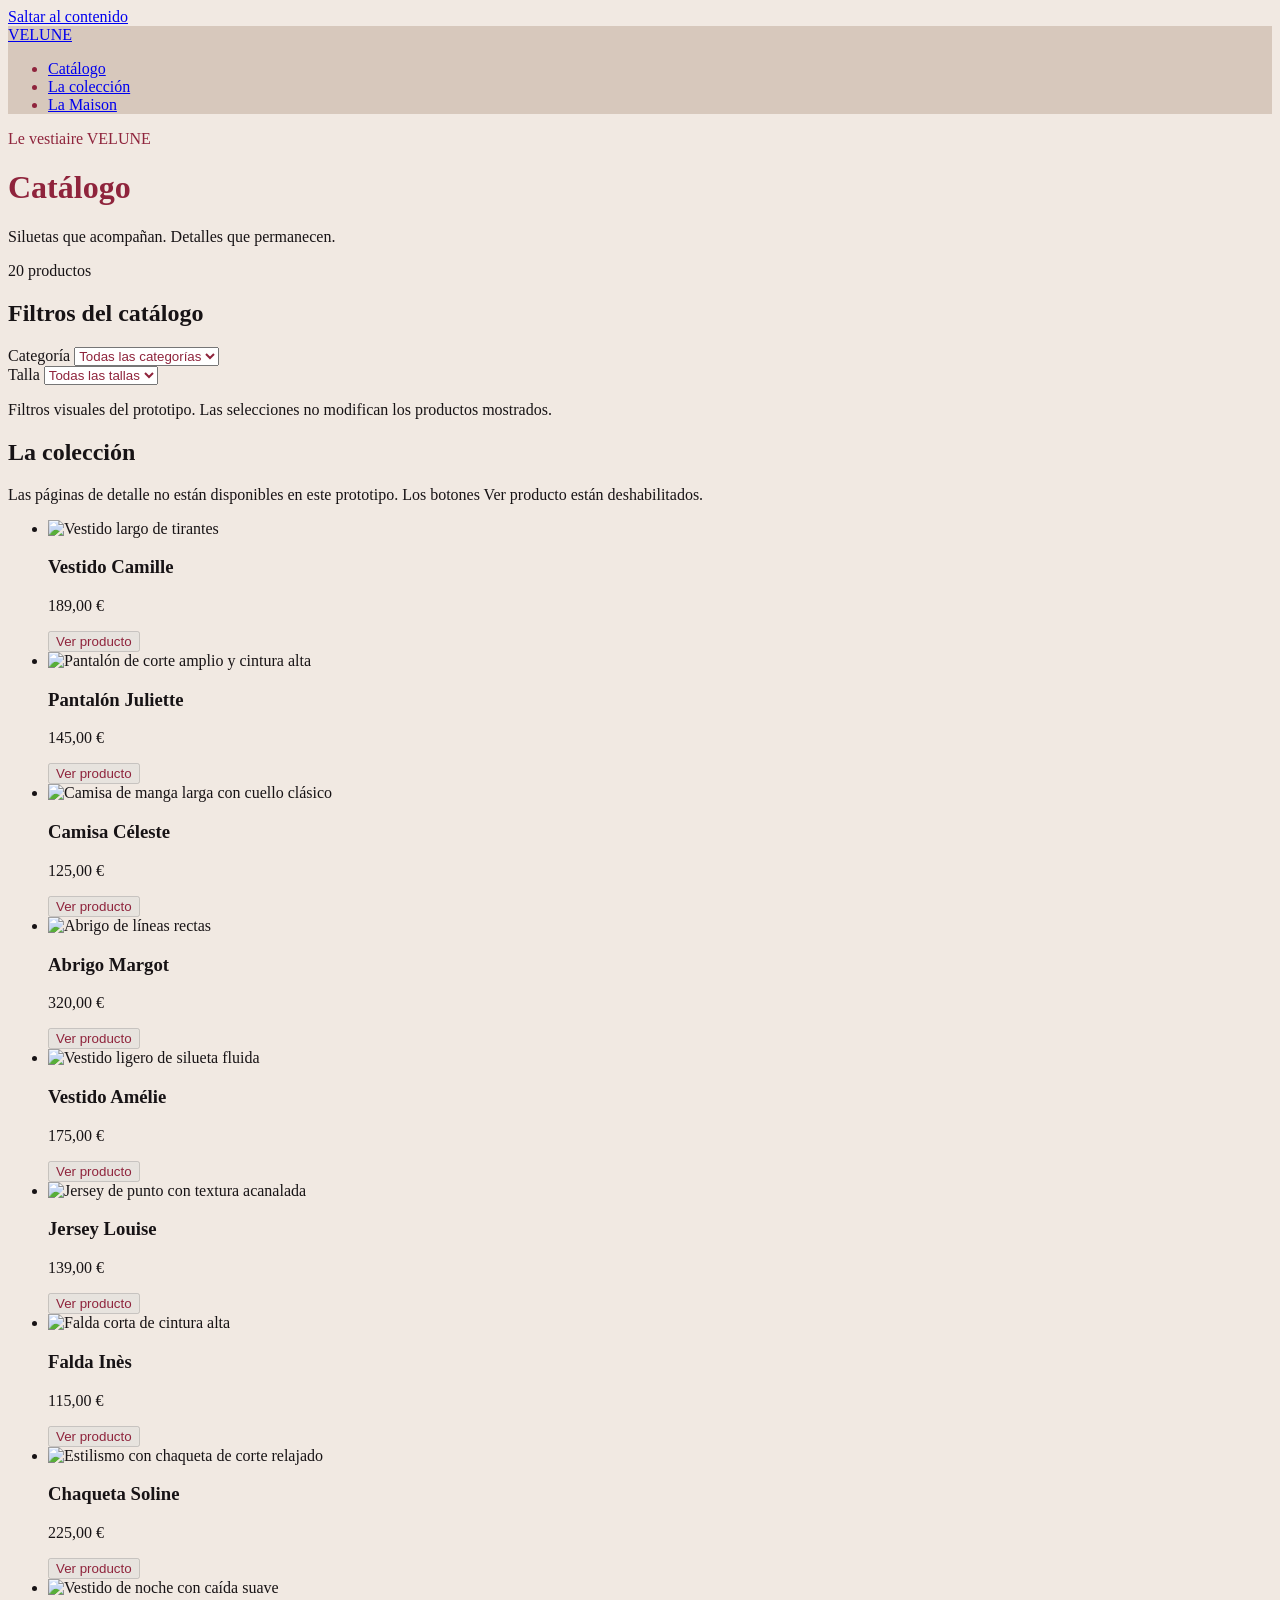
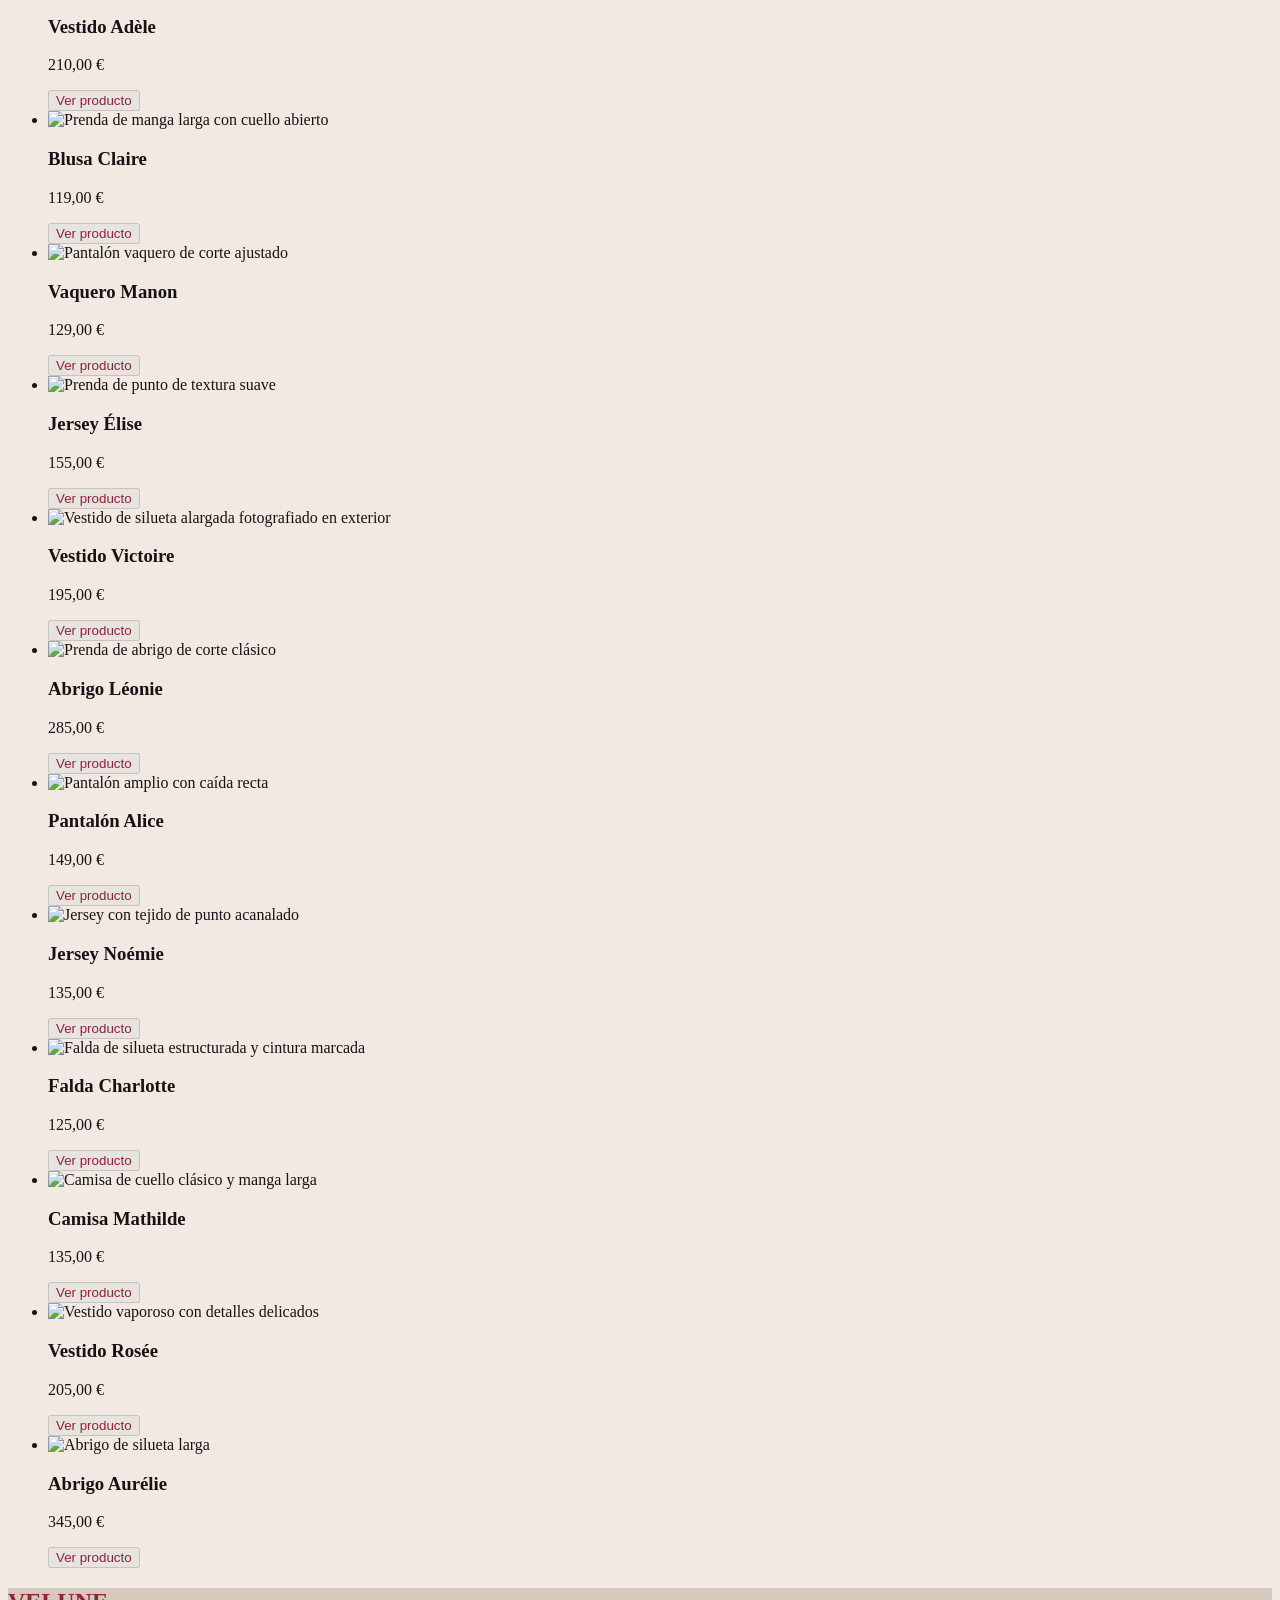
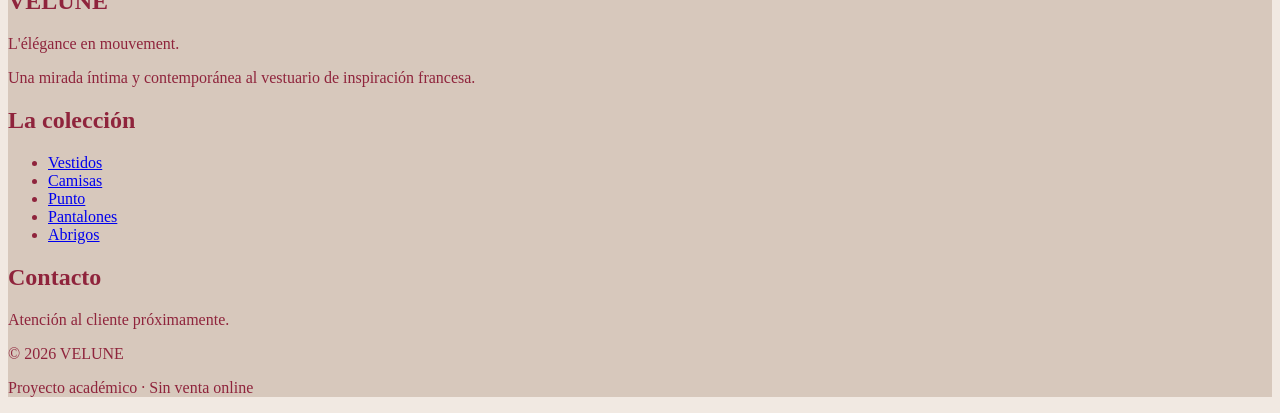
==== catalog.html @ 4cb91125 "create catalog view" ====
<!DOCTYPE html>
<html lang="es">
<head>
  <meta charset="UTF-8">
  <meta name="viewport" content="width=device-width, initial-scale=1.0">
  <meta name="description" content="Explora la colección VELUNE: veinte prendas de inspiración francesa, siluetas elegantes y esenciales para un vestuario contemporáneo.">
  <meta name="theme-color" content="#D7C8BC">
  <title>Catálogo | VELUNE</title>
  <link rel="stylesheet" href="https://cdn.jsdelivr.net/npm/tailwindcss@2.2.19/dist/tailwind.min.css">
</head>
<body class="font-sans antialiased" style="background-color: #F1E9E2; color: #171315;">
  <a href="#contenido" class="sr-only focus:not-sr-only focus:block focus:p-4 focus:underline">Saltar al contenido</a>

  <header class="border-b border-black border-opacity-10" style="background-color: #D7C8BC; color: #8F243C;">
    <div class="max-w-7xl mx-auto px-6 py-6 sm:px-8 lg:px-12 flex flex-col items-center gap-5 md:flex-row md:justify-between">
      <a href="catalog.html" class="font-serif text-4xl" aria-label="VELUNE, catálogo">VELUNE</a>
      <nav aria-label="Navegación principal">
        <ul class="flex flex-wrap justify-center gap-x-8 gap-y-3 text-sm">
          <li><a href="catalog.html" aria-current="page" class="inline-block py-2 border-b border-current font-semibold">Catálogo</a></li>
          <li><a href="#coleccion" class="inline-block py-2 hover:underline">La colección</a></li>
          <li><a href="#maison" class="inline-block py-2 hover:underline">La Maison</a></li>
        </ul>
      </nav>
    </div>
  </header>

  <main id="contenido" tabindex="-1" class="max-w-7xl mx-auto px-6 pt-10 pb-16 sm:px-8 lg:px-12 lg:pt-14">
    <header class="pb-8 sm:pb-10">
      <p class="text-xs uppercase mb-3" style="color: #8F243C;">Le vestiaire VELUNE</p>
      <div class="flex flex-col gap-4 sm:flex-row sm:items-end sm:justify-between">
        <div>
          <h1 class="font-serif text-4xl sm:text-5xl" style="color: #8F243C;">Catálogo</h1>
          <p class="mt-4 max-w-lg text-sm leading-relaxed">Siluetas que acompañan. Detalles que permanecen.</p>
        </div>
        <p class="text-sm whitespace-nowrap">20 productos</p>
      </div>
    </header>

    <section aria-labelledby="titulo-filtros" class="border-t border-b border-black border-opacity-20 py-5 mb-8">
      <h2 id="titulo-filtros" class="sr-only">Filtros del catálogo</h2>
      <div class="grid grid-cols-1 sm:grid-cols-2 gap-4 sm:max-w-xl">
        <div>
          <label for="categoria" class="block text-xs font-semibold mb-2">Categoría</label>
          <select id="categoria" name="categoria" aria-describedby="aviso-filtros" class="w-full h-12 border border-black border-opacity-30 bg-transparent px-3 text-sm rounded-none focus:ring-2 focus:ring-current" style="color: #8F243C;">
            <option value="todas">Todas las categorías</option>
            <option value="vestidos">Vestidos</option>
            <option value="camisas">Camisas y blusas</option>
            <option value="punto">Punto</option>
            <option value="pantalones">Pantalones</option>
            <option value="faldas">Faldas</option>
            <option value="abrigos">Abrigos y chaquetas</option>
          </select>
        </div>
        <div>
          <label for="talla" class="block text-xs font-semibold mb-2">Talla</label>
          <select id="talla" name="talla" aria-describedby="aviso-filtros" class="w-full h-12 border border-black border-opacity-30 bg-transparent px-3 text-sm rounded-none focus:ring-2 focus:ring-current" style="color: #8F243C;">
            <option value="todas">Todas las tallas</option>
            <option value="xs">XS</option>
            <option value="s">S</option>
            <option value="m">M</option>
            <option value="l">L</option>
            <option value="xl">XL</option>
          </select>
        </div>
      </div>
      <p id="aviso-filtros" class="sr-only">Filtros visuales del prototipo. Las selecciones no modifican los productos mostrados.</p>
    </section>

    <section id="coleccion" aria-labelledby="titulo-coleccion">
      <h2 id="titulo-coleccion" class="sr-only">La colección</h2>
      <p id="aviso-productos" class="sr-only">Las páginas de detalle no están disponibles en este prototipo. Los botones Ver producto están deshabilitados.</p>
      <ul class="grid grid-cols-1 md:grid-cols-2 lg:grid-cols-4 gap-x-6 gap-y-10">
        <li>
          <article id="vestidos" class="h-full flex flex-col" aria-labelledby="producto-camille">
            <img src="https://images.unsplash.com/photo-1595777457583-95e059d581b8?auto=format&amp;fit=crop&amp;w=800&amp;q=85" alt="Vestido largo de tirantes" width="800" height="1000" class="w-full h-96 lg:h-80 object-cover bg-gray-200">
            <h3 id="producto-camille" class="font-serif text-xl mt-4">Vestido Camille</h3>
            <p class="text-sm mt-2 mb-4">189,00 €</p>
            <button type="button" disabled aria-label="Ver producto: Vestido Camille" aria-describedby="aviso-productos" class="mt-auto w-full h-11 border border-current text-sm cursor-not-allowed" style="color: #8F243C;">Ver producto</button>
          </article>
        </li>
        <li>
          <article id="pantalones" class="h-full flex flex-col" aria-labelledby="producto-juliette">
            <img src="https://images.unsplash.com/photo-1594633312681-425c7b97ccd1?auto=format&amp;fit=crop&amp;w=800&amp;q=85" alt="Pantalón de corte amplio y cintura alta" width="800" height="1000" class="w-full h-96 lg:h-80 object-cover bg-gray-200">
            <h3 id="producto-juliette" class="font-serif text-xl mt-4">Pantalón Juliette</h3>
            <p class="text-sm mt-2 mb-4">145,00 €</p>
            <button type="button" disabled aria-label="Ver producto: Pantalón Juliette" aria-describedby="aviso-productos" class="mt-auto w-full h-11 border border-current text-sm cursor-not-allowed" style="color: #8F243C;">Ver producto</button>
          </article>
        </li>
        <li>
          <article id="camisas" class="h-full flex flex-col" aria-labelledby="producto-celeste">
            <img src="https://images.unsplash.com/photo-1598554747436-c9293d6a588f?auto=format&amp;fit=crop&amp;w=800&amp;q=85" alt="Camisa de manga larga con cuello clásico" width="800" height="1000" class="w-full h-96 lg:h-80 object-cover bg-gray-200">
            <h3 id="producto-celeste" class="font-serif text-xl mt-4">Camisa Céleste</h3>
            <p class="text-sm mt-2 mb-4">125,00 €</p>
            <button type="button" disabled aria-label="Ver producto: Camisa Céleste" aria-describedby="aviso-productos" class="mt-auto w-full h-11 border border-current text-sm cursor-not-allowed" style="color: #8F243C;">Ver producto</button>
          </article>
        </li>
        <li>
          <article id="abrigos" class="h-full flex flex-col" aria-labelledby="producto-margot">
            <img src="https://images.unsplash.com/photo-1548624149-f32204e4f0ca?auto=format&amp;fit=crop&amp;w=800&amp;q=85" alt="Abrigo de líneas rectas" width="800" height="1000" class="w-full h-96 lg:h-80 object-cover bg-gray-200">
            <h3 id="producto-margot" class="font-serif text-xl mt-4">Abrigo Margot</h3>
            <p class="text-sm mt-2 mb-4">320,00 €</p>
            <button type="button" disabled aria-label="Ver producto: Abrigo Margot" aria-describedby="aviso-productos" class="mt-auto w-full h-11 border border-current text-sm cursor-not-allowed" style="color: #8F243C;">Ver producto</button>
          </article>
        </li>
        <li>
          <article class="h-full flex flex-col" aria-labelledby="producto-amelie">
            <img src="https://images.unsplash.com/photo-1515372039744-b8f02a3ae446?auto=format&amp;fit=crop&amp;w=800&amp;q=85" alt="Vestido ligero de silueta fluida" width="800" height="1000" loading="lazy" class="w-full h-96 lg:h-80 object-cover bg-gray-200">
            <h3 id="producto-amelie" class="font-serif text-xl mt-4">Vestido Amélie</h3>
            <p class="text-sm mt-2 mb-4">175,00 €</p>
            <button type="button" disabled aria-label="Ver producto: Vestido Amélie" aria-describedby="aviso-productos" class="mt-auto w-full h-11 border border-current text-sm cursor-not-allowed" style="color: #8F243C;">Ver producto</button>
          </article>
        </li>
        <li>
          <article id="punto" class="h-full flex flex-col" aria-labelledby="producto-louise">
            <img src="https://images.unsplash.com/photo-1434389677669-e08b4cac3105?auto=format&amp;fit=crop&amp;w=800&amp;q=85" alt="Jersey de punto con textura acanalada" width="800" height="1000" loading="lazy" class="w-full h-96 lg:h-80 object-cover bg-gray-200">
            <h3 id="producto-louise" class="font-serif text-xl mt-4">Jersey Louise</h3>
            <p class="text-sm mt-2 mb-4">139,00 €</p>
            <button type="button" disabled aria-label="Ver producto: Jersey Louise" aria-describedby="aviso-productos" class="mt-auto w-full h-11 border border-current text-sm cursor-not-allowed" style="color: #8F243C;">Ver producto</button>
          </article>
        </li>
        <li>
          <article class="h-full flex flex-col" aria-labelledby="producto-ines">
            <img src="https://images.unsplash.com/photo-1583496661160-fb5886a0aaaa?auto=format&amp;fit=crop&amp;w=800&amp;q=85" alt="Falda corta de cintura alta" width="800" height="1000" loading="lazy" class="w-full h-96 lg:h-80 object-cover bg-gray-200">
            <h3 id="producto-ines" class="font-serif text-xl mt-4">Falda Inès</h3>
            <p class="text-sm mt-2 mb-4">115,00 €</p>
            <button type="button" disabled aria-label="Ver producto: Falda Inès" aria-describedby="aviso-productos" class="mt-auto w-full h-11 border border-current text-sm cursor-not-allowed" style="color: #8F243C;">Ver producto</button>
          </article>
        </li>
        <li>
          <article class="h-full flex flex-col" aria-labelledby="producto-soline">
            <img src="https://images.unsplash.com/photo-1551048632-24e444b48a3e?auto=format&amp;fit=crop&amp;w=800&amp;q=85" alt="Estilismo con chaqueta de corte relajado" width="800" height="1000" loading="lazy" class="w-full h-96 lg:h-80 object-cover bg-gray-200">
            <h3 id="producto-soline" class="font-serif text-xl mt-4">Chaqueta Soline</h3>
            <p class="text-sm mt-2 mb-4">225,00 €</p>
            <button type="button" disabled aria-label="Ver producto: Chaqueta Soline" aria-describedby="aviso-productos" class="mt-auto w-full h-11 border border-current text-sm cursor-not-allowed" style="color: #8F243C;">Ver producto</button>
          </article>
        </li>
        <li>
          <article class="h-full flex flex-col" aria-labelledby="producto-adele">
            <img src="https://images.unsplash.com/photo-1566174053879-31528523f8ae?auto=format&amp;fit=crop&amp;w=800&amp;q=85" alt="Vestido de noche con caída suave" width="800" height="1000" loading="lazy" class="w-full h-96 lg:h-80 object-cover bg-gray-200">
            <h3 id="producto-adele" class="font-serif text-xl mt-4">Vestido Adèle</h3>
            <p class="text-sm mt-2 mb-4">210,00 €</p>
            <button type="button" disabled aria-label="Ver producto: Vestido Adèle" aria-describedby="aviso-productos" class="mt-auto w-full h-11 border border-current text-sm cursor-not-allowed" style="color: #8F243C;">Ver producto</button>
          </article>
        </li>
        <li>
          <article class="h-full flex flex-col" aria-labelledby="producto-claire">
            <img src="https://images.unsplash.com/photo-1598554747436-c9293d6a588f?auto=format&amp;fit=crop&amp;w=800&amp;q=85" alt="Prenda de manga larga con cuello abierto" width="800" height="1000" loading="lazy" class="w-full h-96 lg:h-80 object-cover bg-gray-200">
            <h3 id="producto-claire" class="font-serif text-xl mt-4">Blusa Claire</h3>
            <p class="text-sm mt-2 mb-4">119,00 €</p>
            <button type="button" disabled aria-label="Ver producto: Blusa Claire" aria-describedby="aviso-productos" class="mt-auto w-full h-11 border border-current text-sm cursor-not-allowed" style="color: #8F243C;">Ver producto</button>
          </article>
        </li>
        <li>
          <article class="h-full flex flex-col" aria-labelledby="producto-manon">
            <img src="https://images.unsplash.com/photo-1541099649105-f69ad21f3246?auto=format&amp;fit=crop&amp;w=800&amp;q=85" alt="Pantalón vaquero de corte ajustado" width="800" height="1000" loading="lazy" class="w-full h-96 lg:h-80 object-cover bg-gray-200">
            <h3 id="producto-manon" class="font-serif text-xl mt-4">Vaquero Manon</h3>
            <p class="text-sm mt-2 mb-4">129,00 €</p>
            <button type="button" disabled aria-label="Ver producto: Vaquero Manon" aria-describedby="aviso-productos" class="mt-auto w-full h-11 border border-current text-sm cursor-not-allowed" style="color: #8F243C;">Ver producto</button>
          </article>
        </li>
        <li>
          <article class="h-full flex flex-col" aria-labelledby="producto-elise">
            <img src="https://images.unsplash.com/photo-1434389677669-e08b4cac3105?auto=format&amp;fit=crop&amp;w=800&amp;q=85" alt="Prenda de punto de textura suave" width="800" height="1000" loading="lazy" class="w-full h-96 lg:h-80 object-cover bg-gray-200">
            <h3 id="producto-elise" class="font-serif text-xl mt-4">Jersey Élise</h3>
            <p class="text-sm mt-2 mb-4">155,00 €</p>
            <button type="button" disabled aria-label="Ver producto: Jersey Élise" aria-describedby="aviso-productos" class="mt-auto w-full h-11 border border-current text-sm cursor-not-allowed" style="color: #8F243C;">Ver producto</button>
          </article>
        </li>
        <li>
          <article class="h-full flex flex-col" aria-labelledby="producto-victoire">
            <img src="https://images.unsplash.com/photo-1539008835657-9e8e9680c956?auto=format&amp;fit=crop&amp;w=800&amp;q=85" alt="Vestido de silueta alargada fotografiado en exterior" width="800" height="1000" loading="lazy" class="w-full h-96 lg:h-80 object-cover bg-gray-200">
            <h3 id="producto-victoire" class="font-serif text-xl mt-4">Vestido Victoire</h3>
            <p class="text-sm mt-2 mb-4">195,00 €</p>
            <button type="button" disabled aria-label="Ver producto: Vestido Victoire" aria-describedby="aviso-productos" class="mt-auto w-full h-11 border border-current text-sm cursor-not-allowed" style="color: #8F243C;">Ver producto</button>
          </article>
        </li>
        <li>
          <article class="h-full flex flex-col" aria-labelledby="producto-leonie">
            <img src="https://images.unsplash.com/photo-1548624149-f32204e4f0ca?auto=format&amp;fit=crop&amp;w=800&amp;q=85" alt="Prenda de abrigo de corte clásico" width="800" height="1000" loading="lazy" class="w-full h-96 lg:h-80 object-cover bg-gray-200">
            <h3 id="producto-leonie" class="font-serif text-xl mt-4">Abrigo Léonie</h3>
            <p class="text-sm mt-2 mb-4">285,00 €</p>
            <button type="button" disabled aria-label="Ver producto: Abrigo Léonie" aria-describedby="aviso-productos" class="mt-auto w-full h-11 border border-current text-sm cursor-not-allowed" style="color: #8F243C;">Ver producto</button>
          </article>
        </li>
        <li>
          <article class="h-full flex flex-col" aria-labelledby="producto-alice">
            <img src="https://images.unsplash.com/photo-1594633312681-425c7b97ccd1?auto=format&amp;fit=crop&amp;w=800&amp;q=85" alt="Pantalón amplio con caída recta" width="800" height="1000" loading="lazy" class="w-full h-96 lg:h-80 object-cover bg-gray-200">
            <h3 id="producto-alice" class="font-serif text-xl mt-4">Pantalón Alice</h3>
            <p class="text-sm mt-2 mb-4">149,00 €</p>
            <button type="button" disabled aria-label="Ver producto: Pantalón Alice" aria-describedby="aviso-productos" class="mt-auto w-full h-11 border border-current text-sm cursor-not-allowed" style="color: #8F243C;">Ver producto</button>
          </article>
        </li>
        <li>
          <article class="h-full flex flex-col" aria-labelledby="producto-noemie">
            <img src="https://images.unsplash.com/photo-1434389677669-e08b4cac3105?auto=format&amp;fit=crop&amp;w=800&amp;q=85" alt="Jersey con tejido de punto acanalado" width="800" height="1000" loading="lazy" class="w-full h-96 lg:h-80 object-cover bg-gray-200">
            <h3 id="producto-noemie" class="font-serif text-xl mt-4">Jersey Noémie</h3>
            <p class="text-sm mt-2 mb-4">135,00 €</p>
            <button type="button" disabled aria-label="Ver producto: Jersey Noémie" aria-describedby="aviso-productos" class="mt-auto w-full h-11 border border-current text-sm cursor-not-allowed" style="color: #8F243C;">Ver producto</button>
          </article>
        </li>
        <li>
          <article class="h-full flex flex-col" aria-labelledby="producto-charlotte">
            <img src="https://images.unsplash.com/photo-1583496661160-fb5886a0aaaa?auto=format&amp;fit=crop&amp;w=800&amp;q=85" alt="Falda de silueta estructurada y cintura marcada" width="800" height="1000" loading="lazy" class="w-full h-96 lg:h-80 object-cover bg-gray-200">
            <h3 id="producto-charlotte" class="font-serif text-xl mt-4">Falda Charlotte</h3>
            <p class="text-sm mt-2 mb-4">125,00 €</p>
            <button type="button" disabled aria-label="Ver producto: Falda Charlotte" aria-describedby="aviso-productos" class="mt-auto w-full h-11 border border-current text-sm cursor-not-allowed" style="color: #8F243C;">Ver producto</button>
          </article>
        </li>
        <li>
          <article class="h-full flex flex-col" aria-labelledby="producto-mathilde">
            <img src="https://images.unsplash.com/photo-1598554747436-c9293d6a588f?auto=format&amp;fit=crop&amp;w=800&amp;q=85" alt="Camisa de cuello clásico y manga larga" width="800" height="1000" loading="lazy" class="w-full h-96 lg:h-80 object-cover bg-gray-200">
            <h3 id="producto-mathilde" class="font-serif text-xl mt-4">Camisa Mathilde</h3>
            <p class="text-sm mt-2 mb-4">135,00 €</p>
            <button type="button" disabled aria-label="Ver producto: Camisa Mathilde" aria-describedby="aviso-productos" class="mt-auto w-full h-11 border border-current text-sm cursor-not-allowed" style="color: #8F243C;">Ver producto</button>
          </article>
        </li>
        <li>
          <article class="h-full flex flex-col" aria-labelledby="producto-rosee">
            <img src="https://images.unsplash.com/photo-1515372039744-b8f02a3ae446?auto=format&amp;fit=crop&amp;w=800&amp;q=85" alt="Vestido vaporoso con detalles delicados" width="800" height="1000" loading="lazy" class="w-full h-96 lg:h-80 object-cover bg-gray-200">
            <h3 id="producto-rosee" class="font-serif text-xl mt-4">Vestido Rosée</h3>
            <p class="text-sm mt-2 mb-4">205,00 €</p>
            <button type="button" disabled aria-label="Ver producto: Vestido Rosée" aria-describedby="aviso-productos" class="mt-auto w-full h-11 border border-current text-sm cursor-not-allowed" style="color: #8F243C;">Ver producto</button>
          </article>
        </li>
        <li>
          <article class="h-full flex flex-col" aria-labelledby="producto-aurelie">
            <img src="https://images.unsplash.com/photo-1548624149-f32204e4f0ca?auto=format&amp;fit=crop&amp;w=800&amp;q=85" alt="Abrigo de silueta larga" width="800" height="1000" loading="lazy" class="w-full h-96 lg:h-80 object-cover bg-gray-200">
            <h3 id="producto-aurelie" class="font-serif text-xl mt-4">Abrigo Aurélie</h3>
            <p class="text-sm mt-2 mb-4">345,00 €</p>
            <button type="button" disabled aria-label="Ver producto: Abrigo Aurélie" aria-describedby="aviso-productos" class="mt-auto w-full h-11 border border-current text-sm cursor-not-allowed" style="color: #8F243C;">Ver producto</button>
          </article>
        </li>
      </ul>
    </section>
  </main>

  <footer class="border-t border-black border-opacity-10" style="background-color: #D7C8BC; color: #8F243C;">
    <div class="max-w-7xl mx-auto px-6 py-12 sm:px-8 lg:px-12">
      <div class="grid grid-cols-1 md:grid-cols-3 gap-10">
        <section id="maison" aria-labelledby="titulo-maison">
          <h2 id="titulo-maison" class="font-serif text-3xl">VELUNE</h2>
          <p class="mt-4 text-sm leading-relaxed">L'élégance en mouvement.</p>
          <p class="mt-2 text-sm leading-relaxed max-w-xs">Una mirada íntima y contemporánea al vestuario de inspiración francesa.</p>
        </section>
        <nav aria-labelledby="titulo-categorias">
          <h2 id="titulo-categorias" class="text-sm font-semibold mb-4">La colección</h2>
          <ul class="space-y-3 text-sm">
            <li><a href="#vestidos" class="hover:underline">Vestidos</a></li>
            <li><a href="#camisas" class="hover:underline">Camisas</a></li>
            <li><a href="#punto" class="hover:underline">Punto</a></li>
            <li><a href="#pantalones" class="hover:underline">Pantalones</a></li>
            <li><a href="#abrigos" class="hover:underline">Abrigos</a></li>
          </ul>
        </nav>
        <section aria-labelledby="titulo-contacto">
          <h2 id="titulo-contacto" class="text-sm font-semibold mb-4">Contacto</h2>
          <p class="text-sm leading-relaxed">Atención al cliente próximamente.</p>
        </section>
      </div>
      <div class="mt-10 pt-5 border-t border-black border-opacity-20 flex flex-col gap-3 sm:flex-row sm:justify-between text-xs">
        <p>© 2026 VELUNE</p>
        <p>Proyecto académico · Sin venta online</p>
      </div>
    </div>
  </footer>
</body>
</html>
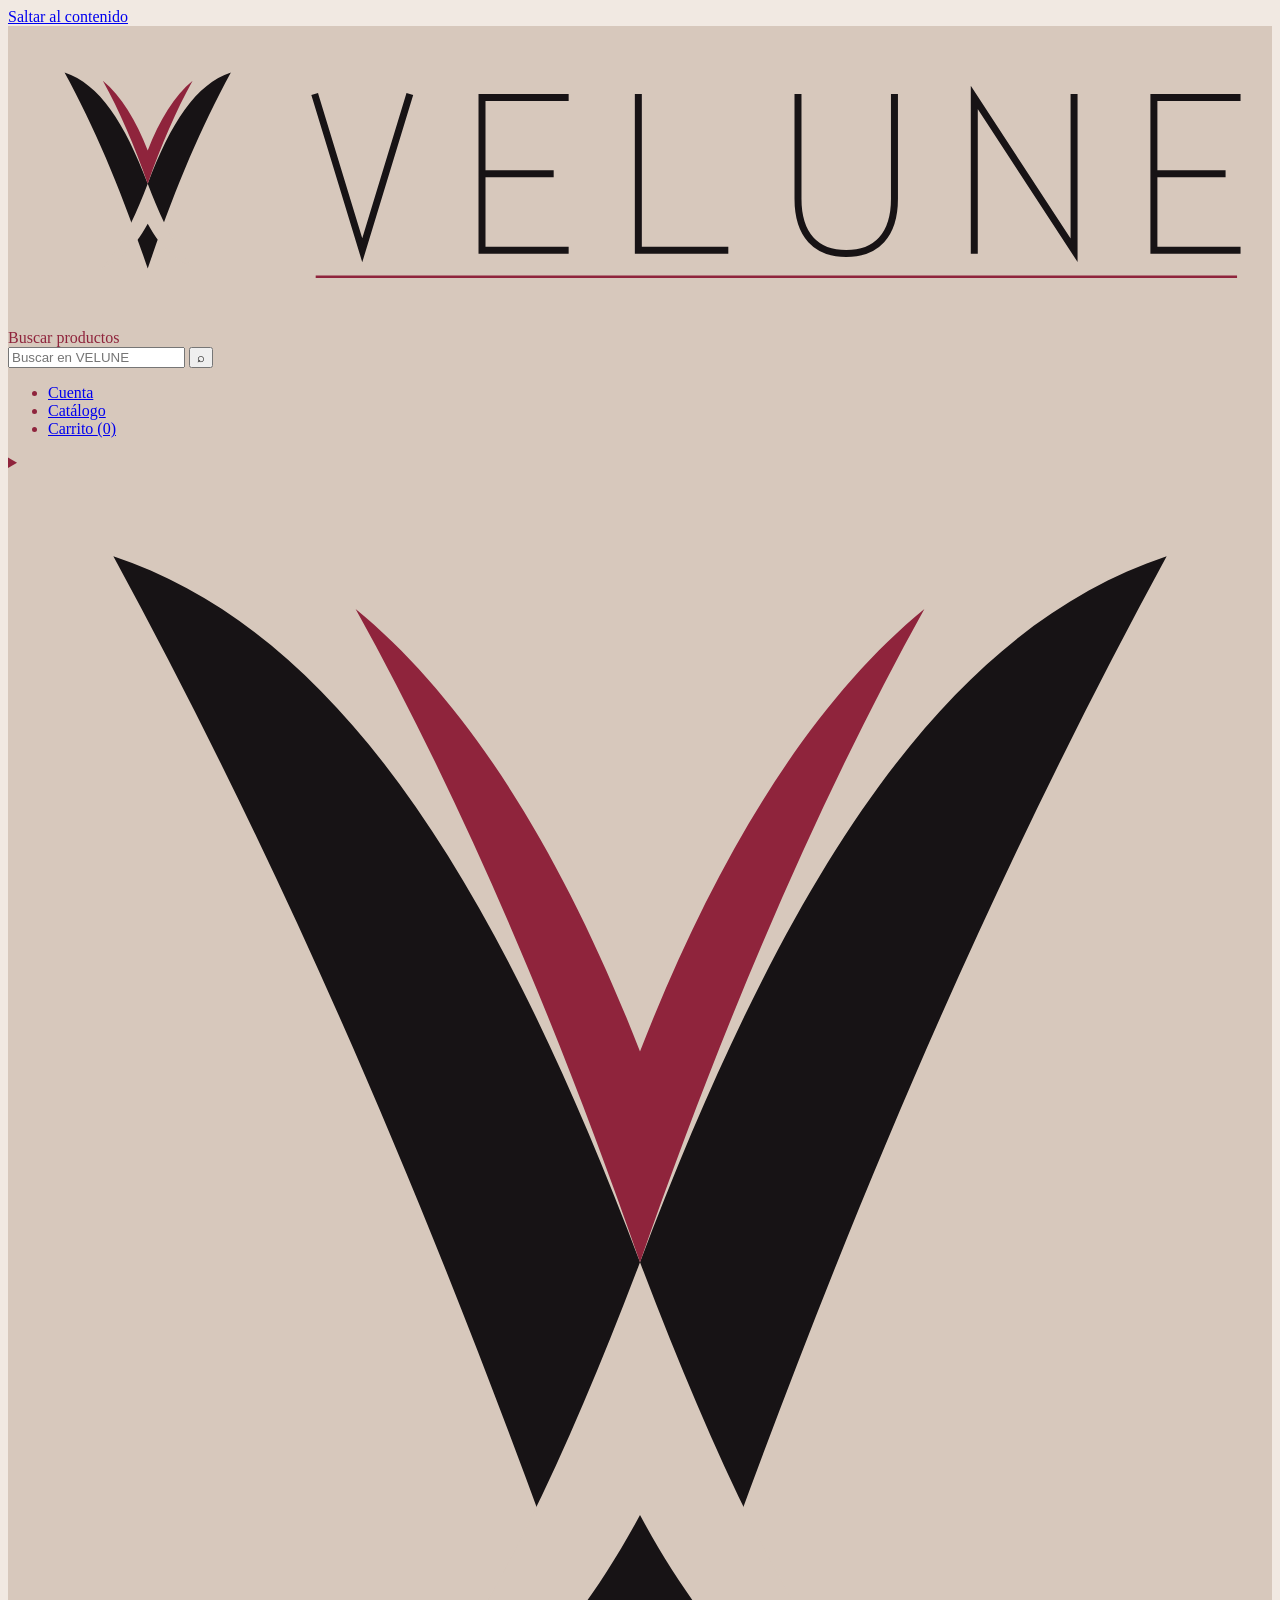
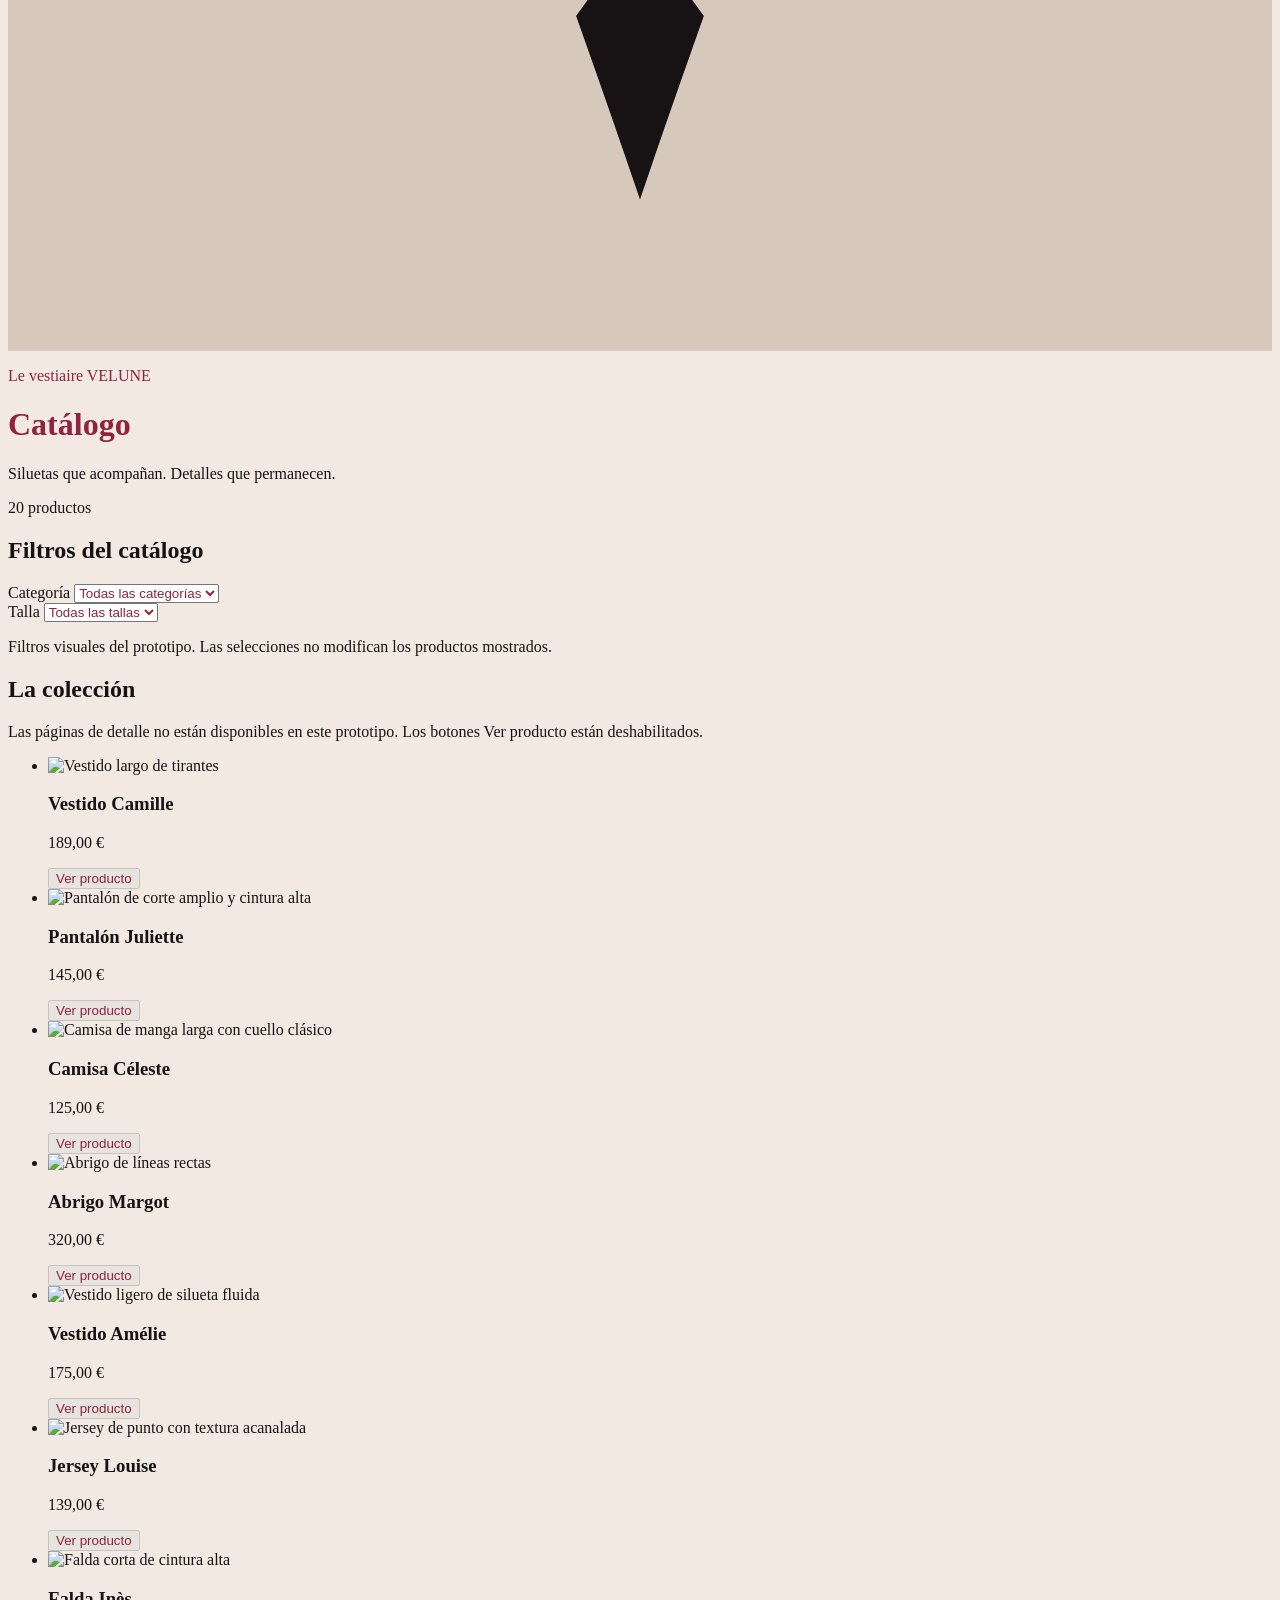
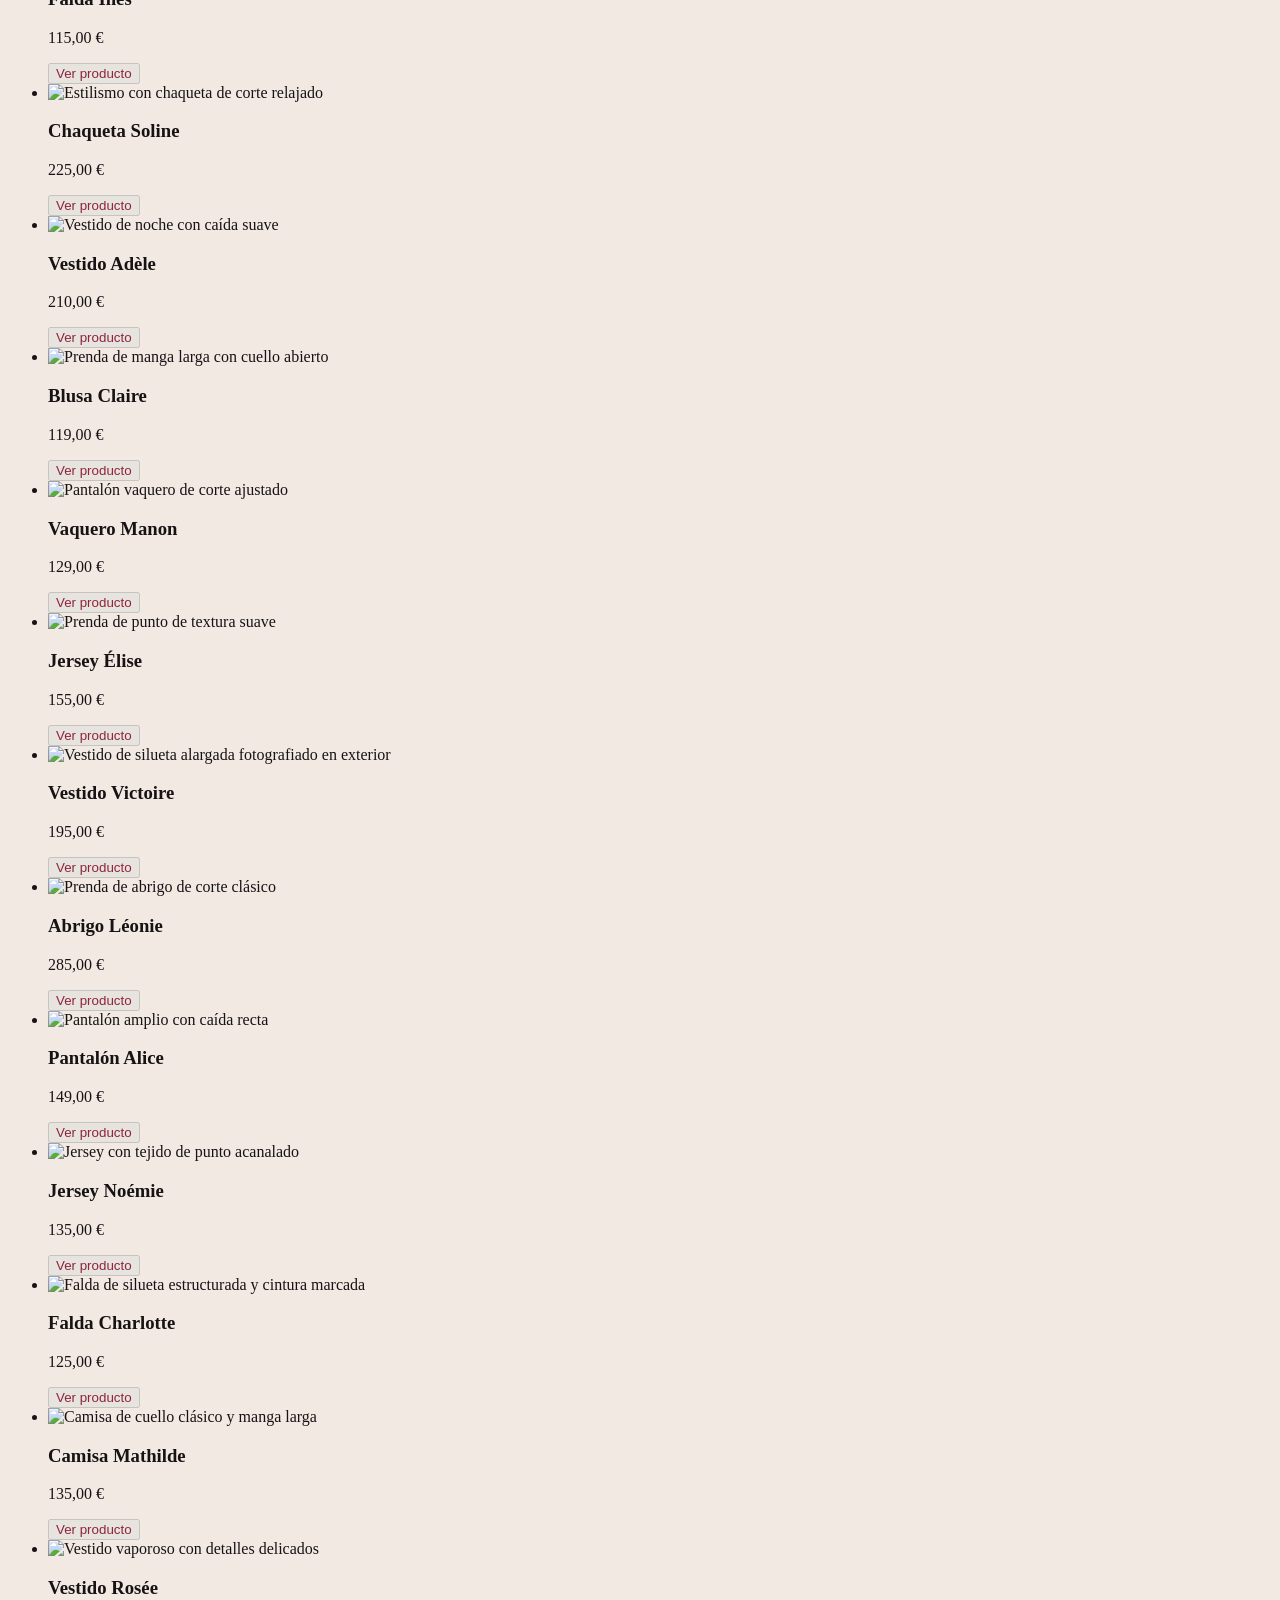
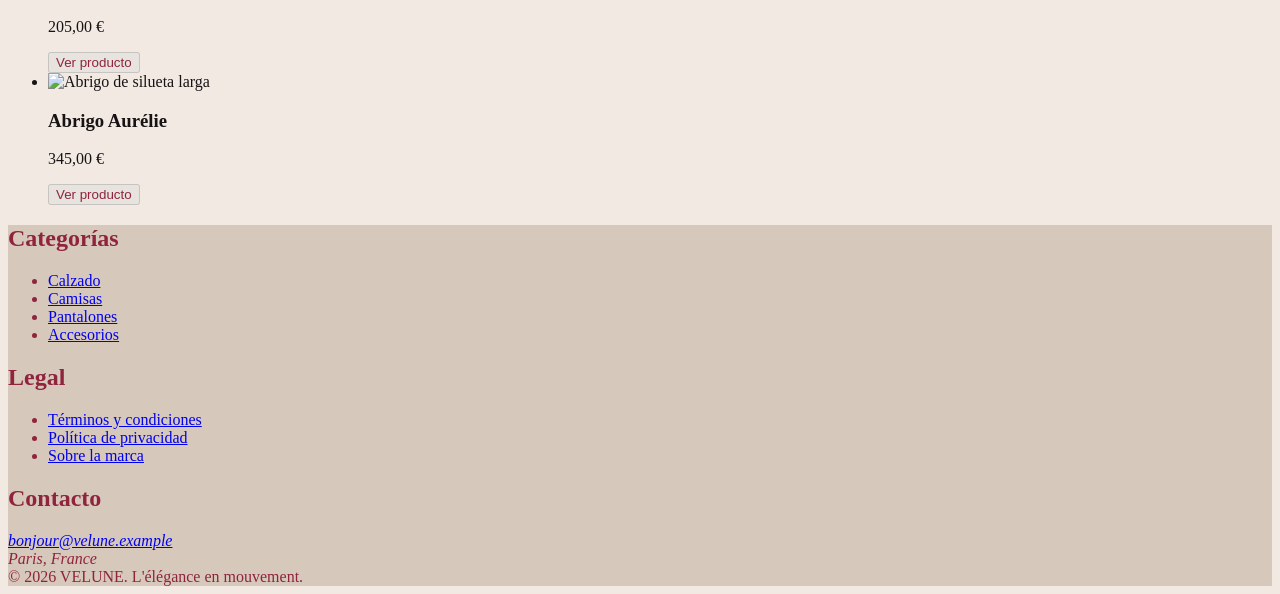
==== commit 8bebf0d7: "reutliliza componentes compartidos en catalogo" ====
--- a/catalog.html
+++ b/catalog.html
@@ -11,16 +11,39 @@
 <body class="font-sans antialiased" style="background-color: #F1E9E2; color: #171315;">
   <a href="#contenido" class="sr-only focus:not-sr-only focus:block focus:p-4 focus:underline">Saltar al contenido</a>
 
-  <header class="border-b border-black border-opacity-10" style="background-color: #D7C8BC; color: #8F243C;">
-    <div class="max-w-7xl mx-auto px-6 py-6 sm:px-8 lg:px-12 flex flex-col items-center gap-5 md:flex-row md:justify-between">
-      <a href="catalog.html" class="font-serif text-4xl" aria-label="VELUNE, catálogo">VELUNE</a>
-      <nav aria-label="Navegación principal">
-        <ul class="flex flex-wrap justify-center gap-x-8 gap-y-3 text-sm">
-          <li><a href="catalog.html" aria-current="page" class="inline-block py-2 border-b border-current font-semibold">Catálogo</a></li>
-          <li><a href="#coleccion" class="inline-block py-2 hover:underline">La colección</a></li>
-          <li><a href="#maison" class="inline-block py-2 hover:underline">La Maison</a></li>
-        </ul>
-      </nav>
+  <header class="border-b border-current border-opacity-10" style="background-color: #D7C8BC; color: #8F243C;" itemscope itemtype="https://schema.org/WPHeader">
+    <div class="max-w-7xl mx-auto px-6 py-5 lg:px-10">
+      <div class="flex flex-wrap items-center justify-between gap-5">
+        <a class="flex-shrink-0 focus:outline-none focus:ring-2 focus:ring-current" href="Home.html" aria-label="VELUNE, página de inicio" itemprop="url">
+          <img class="h-12 w-auto" src="VELUNE-imagotipo.svg" alt="VELUNE" itemprop="logo">
+        </a>
+        <form class="order-3 w-full lg:order-none lg:w-auto lg:flex-1 lg:max-w-md lg:mx-12" action="catalog.html" method="get" role="search">
+          <label class="sr-only" for="site-search">Buscar productos</label>
+          <div class="relative">
+            <input id="site-search" name="q" class="w-full bg-transparent border-b border-current py-2 pr-10 placeholder-current placeholder-opacity-70 focus:outline-none focus:ring-2 focus:ring-current" type="search" placeholder="Buscar en VELUNE">
+            <button class="absolute right-0 top-1/2 transform -translate-y-1/2 p-2 focus:outline-none focus:ring-2 focus:ring-current" type="submit" aria-label="Enviar búsqueda">⌕</button>
+          </div>
+        </form>
+        <nav class="hidden md:block" aria-label="Navegación principal" itemscope itemtype="https://schema.org/SiteNavigationElement">
+          <ul class="flex items-center gap-5 text-sm uppercase tracking-widest">
+            <li><a class="focus:outline-none focus:ring-2 focus:ring-current hover:underline" href="cuenta.html" itemprop="url">Cuenta</a></li>
+            <li><a class="focus:outline-none focus:ring-2 focus:ring-current hover:underline" href="catalog.html" itemprop="url">Catálogo</a></li>
+            <li><a class="focus:outline-none focus:ring-2 focus:ring-current hover:underline" href="carrito.html" itemprop="url">Carrito <span aria-label="0 artículos">(0)</span></a></li>
+          </ul>
+        </nav>
+        <details class="relative block md:hidden">
+          <summary class="list-none cursor-pointer focus:outline-none focus:ring-2 focus:ring-current" aria-label="Abrir menú de navegación">
+            <img class="h-10 w-8 object-contain" src="VELUNE-isotipo.svg" alt="Menú VELUNE">
+          </summary>
+          <nav class="absolute right-0 top-12 z-10 w-48 border p-4 shadow-xl" style="background-color: #F1E9E2; border-color: rgba(143, 36, 60, .2);" aria-label="Navegación móvil" itemscope itemtype="https://schema.org/SiteNavigationElement">
+            <ul class="text-sm uppercase tracking-widest">
+              <li><a class="focus:outline-none focus:ring-2 focus:ring-current hover:underline" href="cuenta.html" itemprop="url">Cuenta</a></li>
+              <li class="mt-3"><a class="focus:outline-none focus:ring-2 focus:ring-current hover:underline" href="catalog.html" itemprop="url">Catálogo</a></li>
+              <li class="mt-3"><a class="focus:outline-none focus:ring-2 focus:ring-current hover:underline" href="carrito.html" itemprop="url">Carrito <span aria-label="0 artículos">(0)</span></a></li>
+            </ul>
+          </nav>
+        </details>
+      </div>
     </div>
   </header>
 
@@ -234,33 +257,35 @@
     </section>
   </main>
 
-  <footer class="border-t border-black border-opacity-10" style="background-color: #D7C8BC; color: #8F243C;">
-    <div class="max-w-7xl mx-auto px-6 py-12 sm:px-8 lg:px-12">
-      <div class="grid grid-cols-1 md:grid-cols-3 gap-10">
-        <section id="maison" aria-labelledby="titulo-maison">
-          <h2 id="titulo-maison" class="font-serif text-3xl">VELUNE</h2>
-          <p class="mt-4 text-sm leading-relaxed">L'élégance en mouvement.</p>
-          <p class="mt-2 text-sm leading-relaxed max-w-xs">Una mirada íntima y contemporánea al vestuario de inspiración francesa.</p>
+  <footer class="border-t border-current border-opacity-10" style="background-color: #D7C8BC; color: #8F243C;" itemscope itemtype="https://schema.org/WPFooter">
+    <div class="max-w-7xl mx-auto px-6 py-14 lg:px-10">
+      <div class="grid gap-10 md:grid-cols-3">
+        <section aria-labelledby="categories-title">
+          <h2 id="categories-title" class="mb-4 text-sm uppercase tracking-widest">Categorías</h2>
+          <ul class="space-y-2">
+            <li><a class="focus:outline-none focus:ring-2 focus:ring-current hover:underline" href="catalog.html?categoria=calzado">Calzado</a></li>
+            <li><a class="focus:outline-none focus:ring-2 focus:ring-current hover:underline" href="catalog.html?categoria=camisas">Camisas</a></li>
+            <li><a class="focus:outline-none focus:ring-2 focus:ring-current hover:underline" href="catalog.html?categoria=pantalones">Pantalones</a></li>
+            <li><a class="focus:outline-none focus:ring-2 focus:ring-current hover:underline" href="catalog.html?categoria=accesorios">Accesorios</a></li>
+          </ul>
         </section>
-        <nav aria-labelledby="titulo-categorias">
-          <h2 id="titulo-categorias" class="text-sm font-semibold mb-4">La colección</h2>
-          <ul class="space-y-3 text-sm">
-            <li><a href="#vestidos" class="hover:underline">Vestidos</a></li>
-            <li><a href="#camisas" class="hover:underline">Camisas</a></li>
-            <li><a href="#punto" class="hover:underline">Punto</a></li>
-            <li><a href="#pantalones" class="hover:underline">Pantalones</a></li>
-            <li><a href="#abrigos" class="hover:underline">Abrigos</a></li>
+        <section aria-labelledby="legal-title">
+          <h2 id="legal-title" class="mb-4 text-sm uppercase tracking-widest">Legal</h2>
+          <ul class="space-y-2">
+            <li><a class="focus:outline-none focus:ring-2 focus:ring-current hover:underline" href="terminos.html">Términos y condiciones</a></li>
+            <li><a class="focus:outline-none focus:ring-2 focus:ring-current hover:underline" href="privacidad.html">Política de privacidad</a></li>
+            <li><a class="focus:outline-none focus:ring-2 focus:ring-current hover:underline" href="sobre-la-marca.html">Sobre la marca</a></li>
           </ul>
-        </nav>
-        <section aria-labelledby="titulo-contacto">
-          <h2 id="titulo-contacto" class="text-sm font-semibold mb-4">Contacto</h2>
-          <p class="text-sm leading-relaxed">Atención al cliente próximamente.</p>
         </section>
-      </div>
-      <div class="mt-10 pt-5 border-t border-black border-opacity-20 flex flex-col gap-3 sm:flex-row sm:justify-between text-xs">
-        <p>© 2026 VELUNE</p>
-        <p>Proyecto académico · Sin venta online</p>
-      </div>
+        <section aria-labelledby="contact-title">
+          <h2 id="contact-title" class="mb-4 text-sm uppercase tracking-widest">Contacto</h2>
+          <address class="not-italic leading-relaxed">
+            <a class="focus:outline-none focus:ring-2 focus:ring-current hover:underline" href="mailto:bonjour@velune.example">bonjour@velune.example</a><br>
+            Paris, France
+          </address>
+        </section>
+      </div>
+      <div class="mt-14 border-t border-current border-opacity-10 pt-6 text-sm">© 2026 VELUNE. L'élégance en mouvement.</div>
     </div>
   </footer>
 </body>
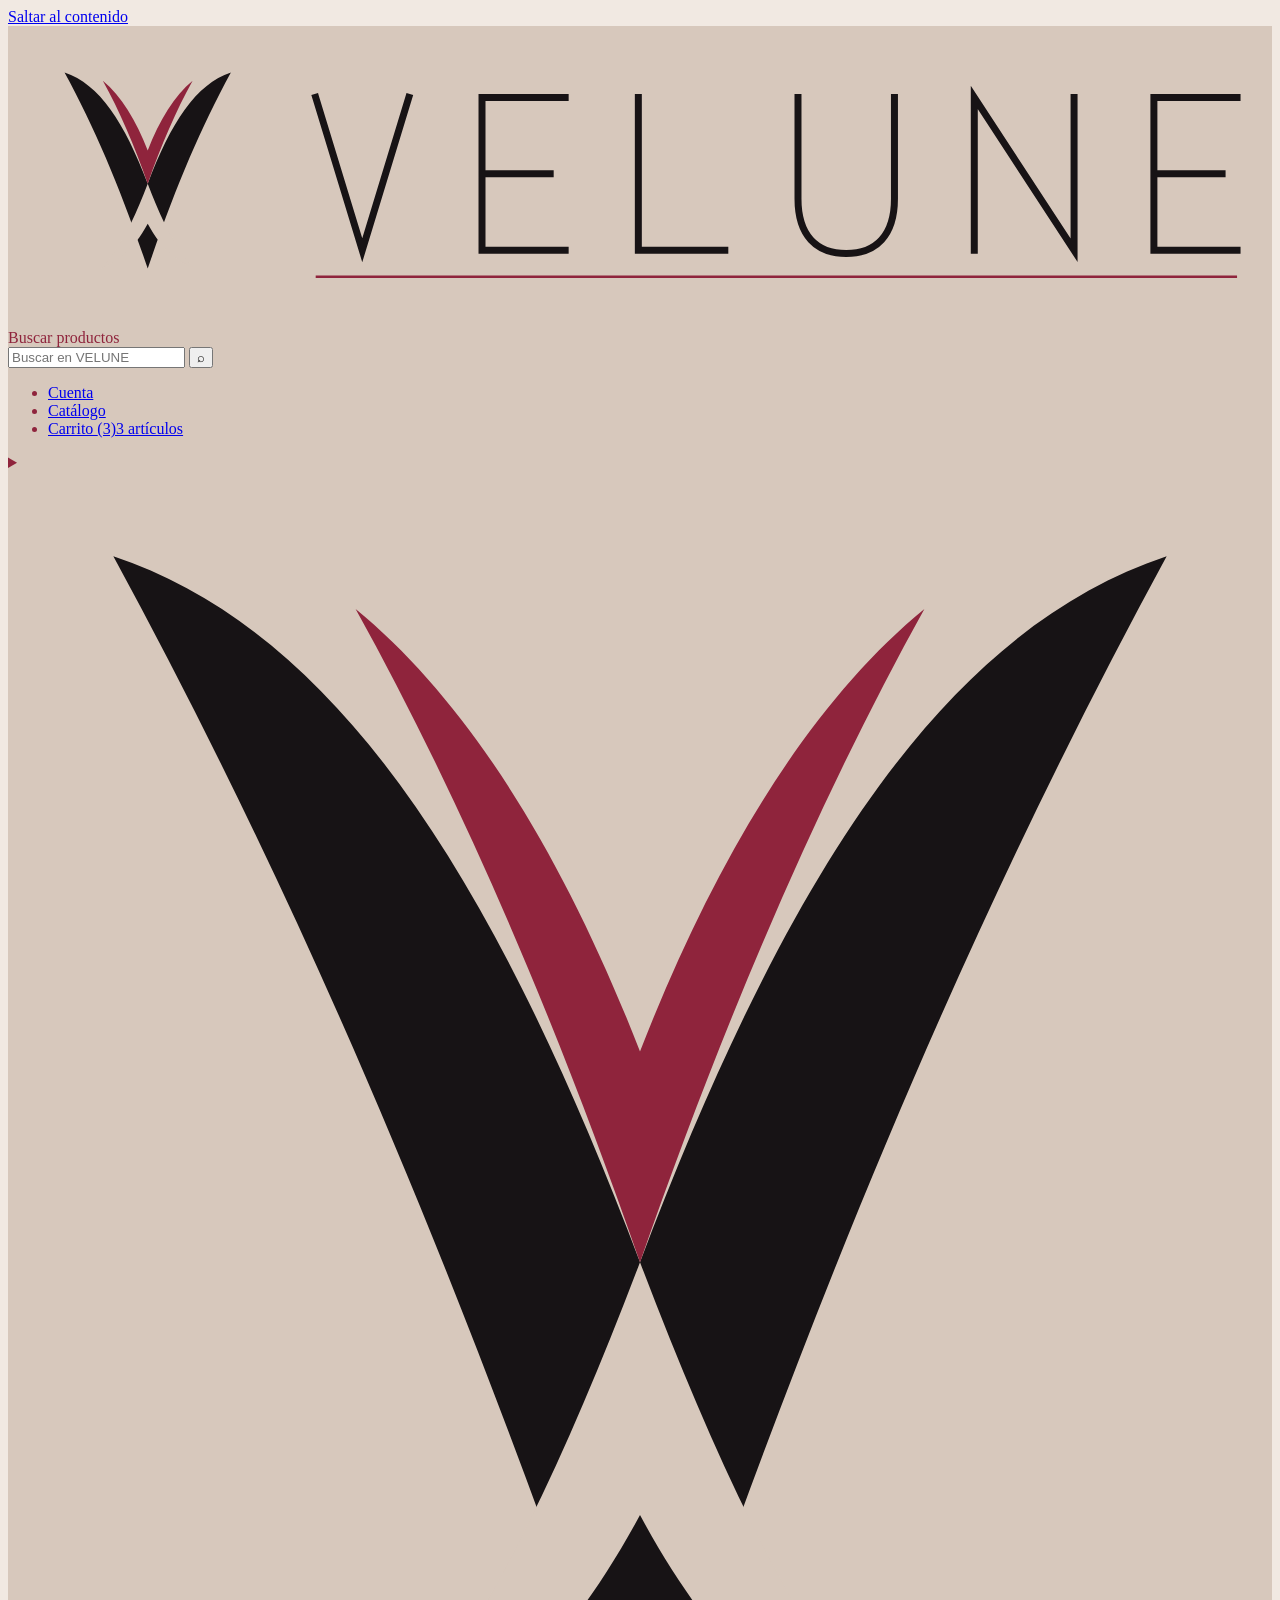
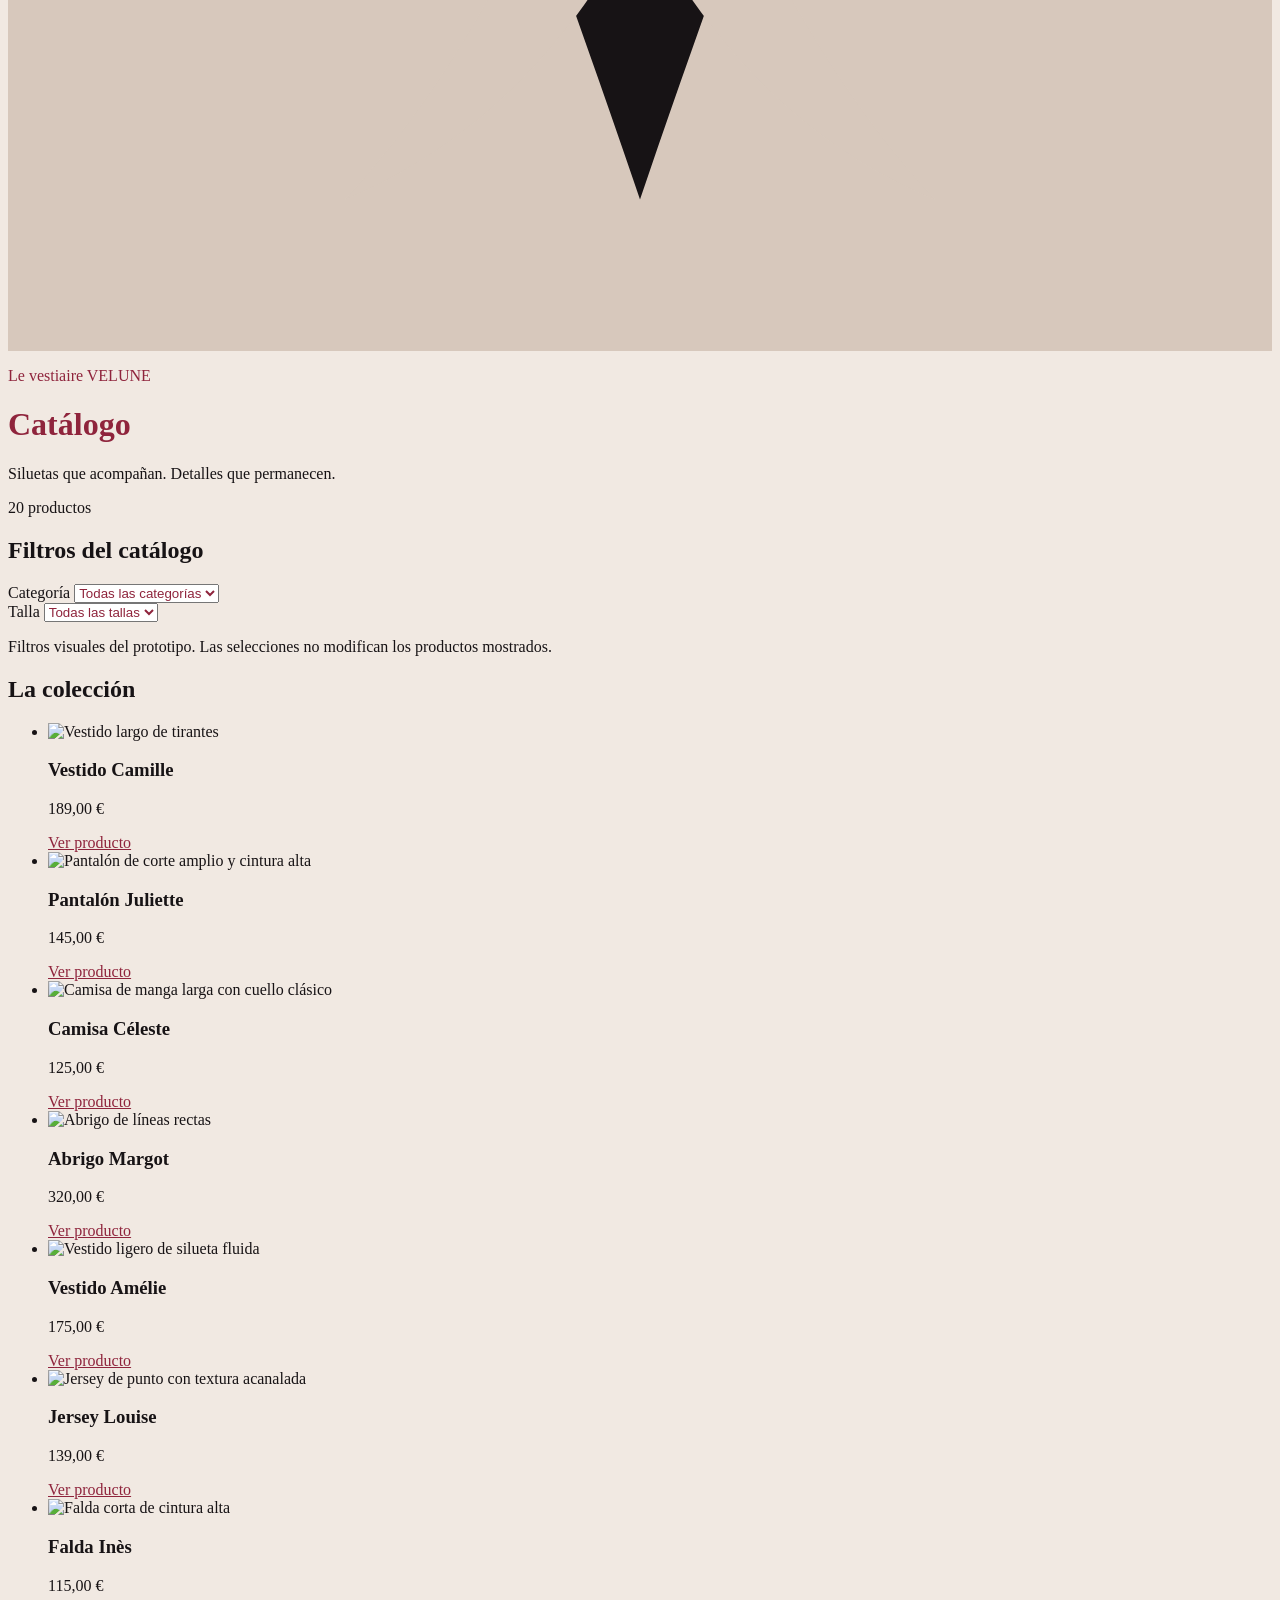
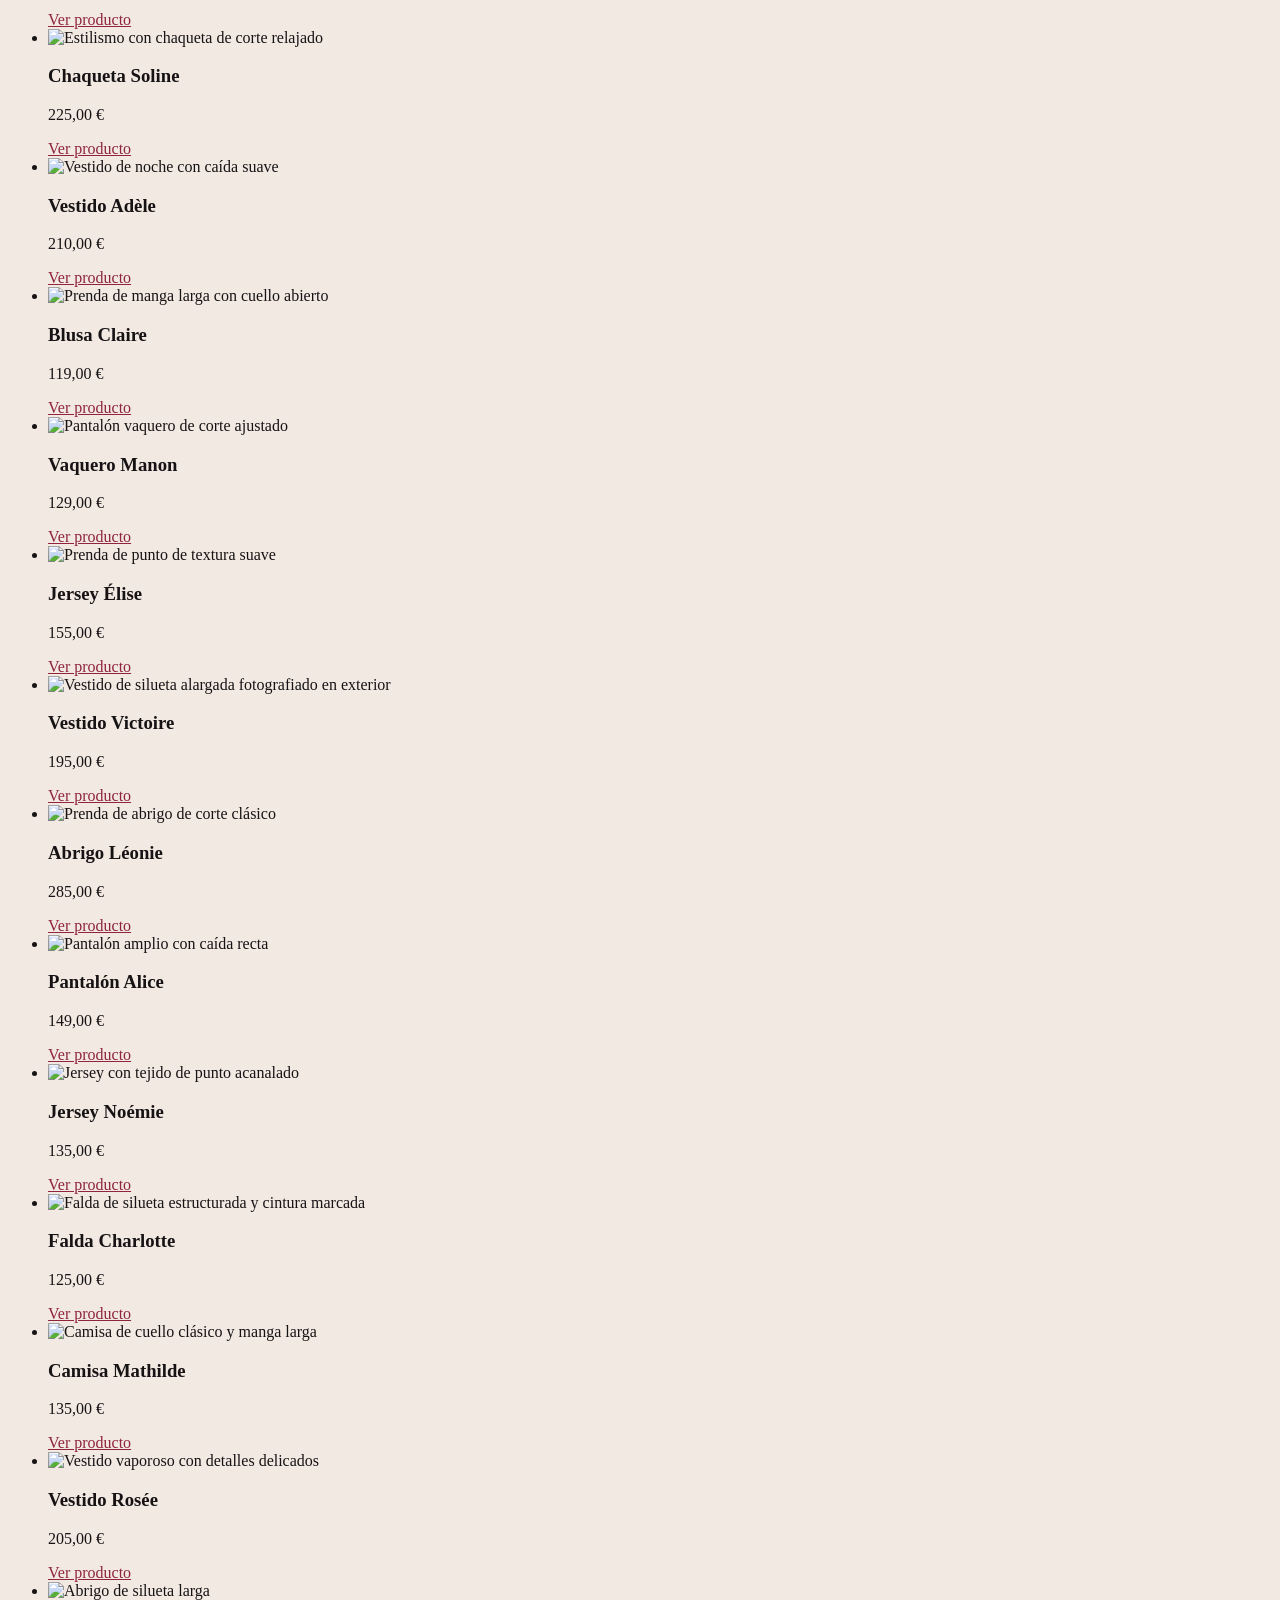
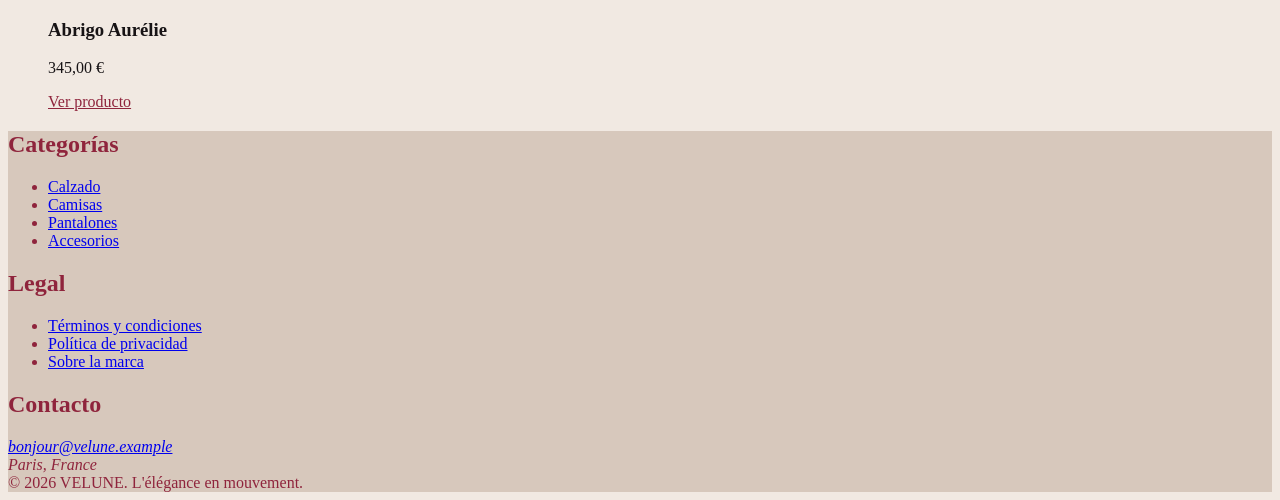
==== commit 20523449: "Hace el sitio navegable tras integrar las ramas Unifica los enlaces en catalog.html, incorpora heade" ====
--- a/catalog.html
+++ b/catalog.html
@@ -28,7 +28,7 @@
           <ul class="flex items-center gap-5 text-sm uppercase tracking-widest">
             <li><a class="focus:outline-none focus:ring-2 focus:ring-current hover:underline" href="cuenta.html" itemprop="url">Cuenta</a></li>
             <li><a class="focus:outline-none focus:ring-2 focus:ring-current hover:underline" href="catalog.html" itemprop="url">Catálogo</a></li>
-            <li><a class="focus:outline-none focus:ring-2 focus:ring-current hover:underline" href="carrito.html" itemprop="url">Carrito <span aria-label="0 artículos">(0)</span></a></li>
+            <li><a class="focus:outline-none focus:ring-2 focus:ring-current hover:underline" href="carrito.html" itemprop="url">Carrito <span aria-hidden="true">(3)</span><span class="sr-only">3 artículos</span></a></li>
           </ul>
         </nav>
         <details class="relative block md:hidden">
@@ -39,7 +39,7 @@
             <ul class="text-sm uppercase tracking-widest">
               <li><a class="focus:outline-none focus:ring-2 focus:ring-current hover:underline" href="cuenta.html" itemprop="url">Cuenta</a></li>
               <li class="mt-3"><a class="focus:outline-none focus:ring-2 focus:ring-current hover:underline" href="catalog.html" itemprop="url">Catálogo</a></li>
-              <li class="mt-3"><a class="focus:outline-none focus:ring-2 focus:ring-current hover:underline" href="carrito.html" itemprop="url">Carrito <span aria-label="0 artículos">(0)</span></a></li>
+              <li class="mt-3"><a class="focus:outline-none focus:ring-2 focus:ring-current hover:underline" href="carrito.html" itemprop="url">Carrito <span aria-hidden="true">(3)</span><span class="sr-only">3 artículos</span></a></li>
             </ul>
           </nav>
         </details>
@@ -91,14 +91,13 @@
 
     <section id="coleccion" aria-labelledby="titulo-coleccion">
       <h2 id="titulo-coleccion" class="sr-only">La colección</h2>
-      <p id="aviso-productos" class="sr-only">Las páginas de detalle no están disponibles en este prototipo. Los botones Ver producto están deshabilitados.</p>
       <ul class="grid grid-cols-1 md:grid-cols-2 lg:grid-cols-4 gap-x-6 gap-y-10">
         <li>
           <article id="vestidos" class="h-full flex flex-col" aria-labelledby="producto-camille">
             <img src="https://images.unsplash.com/photo-1595777457583-95e059d581b8?auto=format&amp;fit=crop&amp;w=800&amp;q=85" alt="Vestido largo de tirantes" width="800" height="1000" class="w-full h-96 lg:h-80 object-cover bg-gray-200">
             <h3 id="producto-camille" class="font-serif text-xl mt-4">Vestido Camille</h3>
             <p class="text-sm mt-2 mb-4">189,00 €</p>
-            <button type="button" disabled aria-label="Ver producto: Vestido Camille" aria-describedby="aviso-productos" class="mt-auto w-full h-11 border border-current text-sm cursor-not-allowed" style="color: #8F243C;">Ver producto</button>
+            <a href="product.html" aria-label="Ver producto: Vestido Camille" class="mt-auto flex items-center justify-center w-full h-11 border border-current text-sm hover:underline focus:outline-none focus:ring-2 focus:ring-current" style="color: #8F243C;">Ver producto</a>
           </article>
         </li>
         <li>
@@ -106,7 +105,7 @@
             <img src="https://images.unsplash.com/photo-1594633312681-425c7b97ccd1?auto=format&amp;fit=crop&amp;w=800&amp;q=85" alt="Pantalón de corte amplio y cintura alta" width="800" height="1000" class="w-full h-96 lg:h-80 object-cover bg-gray-200">
             <h3 id="producto-juliette" class="font-serif text-xl mt-4">Pantalón Juliette</h3>
             <p class="text-sm mt-2 mb-4">145,00 €</p>
-            <button type="button" disabled aria-label="Ver producto: Pantalón Juliette" aria-describedby="aviso-productos" class="mt-auto w-full h-11 border border-current text-sm cursor-not-allowed" style="color: #8F243C;">Ver producto</button>
+            <a href="product.html" aria-label="Ver producto: Pantalón Juliette" class="mt-auto flex items-center justify-center w-full h-11 border border-current text-sm hover:underline focus:outline-none focus:ring-2 focus:ring-current" style="color: #8F243C;">Ver producto</a>
           </article>
         </li>
         <li>
@@ -114,7 +113,7 @@
             <img src="https://images.unsplash.com/photo-1598554747436-c9293d6a588f?auto=format&amp;fit=crop&amp;w=800&amp;q=85" alt="Camisa de manga larga con cuello clásico" width="800" height="1000" class="w-full h-96 lg:h-80 object-cover bg-gray-200">
             <h3 id="producto-celeste" class="font-serif text-xl mt-4">Camisa Céleste</h3>
             <p class="text-sm mt-2 mb-4">125,00 €</p>
-            <button type="button" disabled aria-label="Ver producto: Camisa Céleste" aria-describedby="aviso-productos" class="mt-auto w-full h-11 border border-current text-sm cursor-not-allowed" style="color: #8F243C;">Ver producto</button>
+            <a href="product.html" aria-label="Ver producto: Camisa Céleste" class="mt-auto flex items-center justify-center w-full h-11 border border-current text-sm hover:underline focus:outline-none focus:ring-2 focus:ring-current" style="color: #8F243C;">Ver producto</a>
           </article>
         </li>
         <li>
@@ -122,7 +121,7 @@
             <img src="https://images.unsplash.com/photo-1548624149-f32204e4f0ca?auto=format&amp;fit=crop&amp;w=800&amp;q=85" alt="Abrigo de líneas rectas" width="800" height="1000" class="w-full h-96 lg:h-80 object-cover bg-gray-200">
             <h3 id="producto-margot" class="font-serif text-xl mt-4">Abrigo Margot</h3>
             <p class="text-sm mt-2 mb-4">320,00 €</p>
-            <button type="button" disabled aria-label="Ver producto: Abrigo Margot" aria-describedby="aviso-productos" class="mt-auto w-full h-11 border border-current text-sm cursor-not-allowed" style="color: #8F243C;">Ver producto</button>
+            <a href="product.html" aria-label="Ver producto: Abrigo Margot" class="mt-auto flex items-center justify-center w-full h-11 border border-current text-sm hover:underline focus:outline-none focus:ring-2 focus:ring-current" style="color: #8F243C;">Ver producto</a>
           </article>
         </li>
         <li>
@@ -130,7 +129,7 @@
             <img src="https://images.unsplash.com/photo-1515372039744-b8f02a3ae446?auto=format&amp;fit=crop&amp;w=800&amp;q=85" alt="Vestido ligero de silueta fluida" width="800" height="1000" loading="lazy" class="w-full h-96 lg:h-80 object-cover bg-gray-200">
             <h3 id="producto-amelie" class="font-serif text-xl mt-4">Vestido Amélie</h3>
             <p class="text-sm mt-2 mb-4">175,00 €</p>
-            <button type="button" disabled aria-label="Ver producto: Vestido Amélie" aria-describedby="aviso-productos" class="mt-auto w-full h-11 border border-current text-sm cursor-not-allowed" style="color: #8F243C;">Ver producto</button>
+            <a href="product.html" aria-label="Ver producto: Vestido Amélie" class="mt-auto flex items-center justify-center w-full h-11 border border-current text-sm hover:underline focus:outline-none focus:ring-2 focus:ring-current" style="color: #8F243C;">Ver producto</a>
           </article>
         </li>
         <li>
@@ -138,7 +137,7 @@
             <img src="https://images.unsplash.com/photo-1434389677669-e08b4cac3105?auto=format&amp;fit=crop&amp;w=800&amp;q=85" alt="Jersey de punto con textura acanalada" width="800" height="1000" loading="lazy" class="w-full h-96 lg:h-80 object-cover bg-gray-200">
             <h3 id="producto-louise" class="font-serif text-xl mt-4">Jersey Louise</h3>
             <p class="text-sm mt-2 mb-4">139,00 €</p>
-            <button type="button" disabled aria-label="Ver producto: Jersey Louise" aria-describedby="aviso-productos" class="mt-auto w-full h-11 border border-current text-sm cursor-not-allowed" style="color: #8F243C;">Ver producto</button>
+            <a href="product.html" aria-label="Ver producto: Jersey Louise" class="mt-auto flex items-center justify-center w-full h-11 border border-current text-sm hover:underline focus:outline-none focus:ring-2 focus:ring-current" style="color: #8F243C;">Ver producto</a>
           </article>
         </li>
         <li>
@@ -146,7 +145,7 @@
             <img src="https://images.unsplash.com/photo-1583496661160-fb5886a0aaaa?auto=format&amp;fit=crop&amp;w=800&amp;q=85" alt="Falda corta de cintura alta" width="800" height="1000" loading="lazy" class="w-full h-96 lg:h-80 object-cover bg-gray-200">
             <h3 id="producto-ines" class="font-serif text-xl mt-4">Falda Inès</h3>
             <p class="text-sm mt-2 mb-4">115,00 €</p>
-            <button type="button" disabled aria-label="Ver producto: Falda Inès" aria-describedby="aviso-productos" class="mt-auto w-full h-11 border border-current text-sm cursor-not-allowed" style="color: #8F243C;">Ver producto</button>
+            <a href="product.html" aria-label="Ver producto: Falda Inès" class="mt-auto flex items-center justify-center w-full h-11 border border-current text-sm hover:underline focus:outline-none focus:ring-2 focus:ring-current" style="color: #8F243C;">Ver producto</a>
           </article>
         </li>
         <li>
@@ -154,7 +153,7 @@
             <img src="https://images.unsplash.com/photo-1551048632-24e444b48a3e?auto=format&amp;fit=crop&amp;w=800&amp;q=85" alt="Estilismo con chaqueta de corte relajado" width="800" height="1000" loading="lazy" class="w-full h-96 lg:h-80 object-cover bg-gray-200">
             <h3 id="producto-soline" class="font-serif text-xl mt-4">Chaqueta Soline</h3>
             <p class="text-sm mt-2 mb-4">225,00 €</p>
-            <button type="button" disabled aria-label="Ver producto: Chaqueta Soline" aria-describedby="aviso-productos" class="mt-auto w-full h-11 border border-current text-sm cursor-not-allowed" style="color: #8F243C;">Ver producto</button>
+            <a href="product.html" aria-label="Ver producto: Chaqueta Soline" class="mt-auto flex items-center justify-center w-full h-11 border border-current text-sm hover:underline focus:outline-none focus:ring-2 focus:ring-current" style="color: #8F243C;">Ver producto</a>
           </article>
         </li>
         <li>
@@ -162,7 +161,7 @@
             <img src="https://images.unsplash.com/photo-1566174053879-31528523f8ae?auto=format&amp;fit=crop&amp;w=800&amp;q=85" alt="Vestido de noche con caída suave" width="800" height="1000" loading="lazy" class="w-full h-96 lg:h-80 object-cover bg-gray-200">
             <h3 id="producto-adele" class="font-serif text-xl mt-4">Vestido Adèle</h3>
             <p class="text-sm mt-2 mb-4">210,00 €</p>
-            <button type="button" disabled aria-label="Ver producto: Vestido Adèle" aria-describedby="aviso-productos" class="mt-auto w-full h-11 border border-current text-sm cursor-not-allowed" style="color: #8F243C;">Ver producto</button>
+            <a href="product.html" aria-label="Ver producto: Vestido Adèle" class="mt-auto flex items-center justify-center w-full h-11 border border-current text-sm hover:underline focus:outline-none focus:ring-2 focus:ring-current" style="color: #8F243C;">Ver producto</a>
           </article>
         </li>
         <li>
@@ -170,7 +169,7 @@
             <img src="https://images.unsplash.com/photo-1598554747436-c9293d6a588f?auto=format&amp;fit=crop&amp;w=800&amp;q=85" alt="Prenda de manga larga con cuello abierto" width="800" height="1000" loading="lazy" class="w-full h-96 lg:h-80 object-cover bg-gray-200">
             <h3 id="producto-claire" class="font-serif text-xl mt-4">Blusa Claire</h3>
             <p class="text-sm mt-2 mb-4">119,00 €</p>
-            <button type="button" disabled aria-label="Ver producto: Blusa Claire" aria-describedby="aviso-productos" class="mt-auto w-full h-11 border border-current text-sm cursor-not-allowed" style="color: #8F243C;">Ver producto</button>
+            <a href="product.html" aria-label="Ver producto: Blusa Claire" class="mt-auto flex items-center justify-center w-full h-11 border border-current text-sm hover:underline focus:outline-none focus:ring-2 focus:ring-current" style="color: #8F243C;">Ver producto</a>
           </article>
         </li>
         <li>
@@ -178,7 +177,7 @@
             <img src="https://images.unsplash.com/photo-1541099649105-f69ad21f3246?auto=format&amp;fit=crop&amp;w=800&amp;q=85" alt="Pantalón vaquero de corte ajustado" width="800" height="1000" loading="lazy" class="w-full h-96 lg:h-80 object-cover bg-gray-200">
             <h3 id="producto-manon" class="font-serif text-xl mt-4">Vaquero Manon</h3>
             <p class="text-sm mt-2 mb-4">129,00 €</p>
-            <button type="button" disabled aria-label="Ver producto: Vaquero Manon" aria-describedby="aviso-productos" class="mt-auto w-full h-11 border border-current text-sm cursor-not-allowed" style="color: #8F243C;">Ver producto</button>
+            <a href="product.html" aria-label="Ver producto: Vaquero Manon" class="mt-auto flex items-center justify-center w-full h-11 border border-current text-sm hover:underline focus:outline-none focus:ring-2 focus:ring-current" style="color: #8F243C;">Ver producto</a>
           </article>
         </li>
         <li>
@@ -186,7 +185,7 @@
             <img src="https://images.unsplash.com/photo-1434389677669-e08b4cac3105?auto=format&amp;fit=crop&amp;w=800&amp;q=85" alt="Prenda de punto de textura suave" width="800" height="1000" loading="lazy" class="w-full h-96 lg:h-80 object-cover bg-gray-200">
             <h3 id="producto-elise" class="font-serif text-xl mt-4">Jersey Élise</h3>
             <p class="text-sm mt-2 mb-4">155,00 €</p>
-            <button type="button" disabled aria-label="Ver producto: Jersey Élise" aria-describedby="aviso-productos" class="mt-auto w-full h-11 border border-current text-sm cursor-not-allowed" style="color: #8F243C;">Ver producto</button>
+            <a href="product.html" aria-label="Ver producto: Jersey Élise" class="mt-auto flex items-center justify-center w-full h-11 border border-current text-sm hover:underline focus:outline-none focus:ring-2 focus:ring-current" style="color: #8F243C;">Ver producto</a>
           </article>
         </li>
         <li>
@@ -194,7 +193,7 @@
             <img src="https://images.unsplash.com/photo-1539008835657-9e8e9680c956?auto=format&amp;fit=crop&amp;w=800&amp;q=85" alt="Vestido de silueta alargada fotografiado en exterior" width="800" height="1000" loading="lazy" class="w-full h-96 lg:h-80 object-cover bg-gray-200">
             <h3 id="producto-victoire" class="font-serif text-xl mt-4">Vestido Victoire</h3>
             <p class="text-sm mt-2 mb-4">195,00 €</p>
-            <button type="button" disabled aria-label="Ver producto: Vestido Victoire" aria-describedby="aviso-productos" class="mt-auto w-full h-11 border border-current text-sm cursor-not-allowed" style="color: #8F243C;">Ver producto</button>
+            <a href="product.html" aria-label="Ver producto: Vestido Victoire" class="mt-auto flex items-center justify-center w-full h-11 border border-current text-sm hover:underline focus:outline-none focus:ring-2 focus:ring-current" style="color: #8F243C;">Ver producto</a>
           </article>
         </li>
         <li>
@@ -202,7 +201,7 @@
             <img src="https://images.unsplash.com/photo-1548624149-f32204e4f0ca?auto=format&amp;fit=crop&amp;w=800&amp;q=85" alt="Prenda de abrigo de corte clásico" width="800" height="1000" loading="lazy" class="w-full h-96 lg:h-80 object-cover bg-gray-200">
             <h3 id="producto-leonie" class="font-serif text-xl mt-4">Abrigo Léonie</h3>
             <p class="text-sm mt-2 mb-4">285,00 €</p>
-            <button type="button" disabled aria-label="Ver producto: Abrigo Léonie" aria-describedby="aviso-productos" class="mt-auto w-full h-11 border border-current text-sm cursor-not-allowed" style="color: #8F243C;">Ver producto</button>
+            <a href="product.html" aria-label="Ver producto: Abrigo Léonie" class="mt-auto flex items-center justify-center w-full h-11 border border-current text-sm hover:underline focus:outline-none focus:ring-2 focus:ring-current" style="color: #8F243C;">Ver producto</a>
           </article>
         </li>
         <li>
@@ -210,7 +209,7 @@
             <img src="https://images.unsplash.com/photo-1594633312681-425c7b97ccd1?auto=format&amp;fit=crop&amp;w=800&amp;q=85" alt="Pantalón amplio con caída recta" width="800" height="1000" loading="lazy" class="w-full h-96 lg:h-80 object-cover bg-gray-200">
             <h3 id="producto-alice" class="font-serif text-xl mt-4">Pantalón Alice</h3>
             <p class="text-sm mt-2 mb-4">149,00 €</p>
-            <button type="button" disabled aria-label="Ver producto: Pantalón Alice" aria-describedby="aviso-productos" class="mt-auto w-full h-11 border border-current text-sm cursor-not-allowed" style="color: #8F243C;">Ver producto</button>
+            <a href="product.html" aria-label="Ver producto: Pantalón Alice" class="mt-auto flex items-center justify-center w-full h-11 border border-current text-sm hover:underline focus:outline-none focus:ring-2 focus:ring-current" style="color: #8F243C;">Ver producto</a>
           </article>
         </li>
         <li>
@@ -218,7 +217,7 @@
             <img src="https://images.unsplash.com/photo-1434389677669-e08b4cac3105?auto=format&amp;fit=crop&amp;w=800&amp;q=85" alt="Jersey con tejido de punto acanalado" width="800" height="1000" loading="lazy" class="w-full h-96 lg:h-80 object-cover bg-gray-200">
             <h3 id="producto-noemie" class="font-serif text-xl mt-4">Jersey Noémie</h3>
             <p class="text-sm mt-2 mb-4">135,00 €</p>
-            <button type="button" disabled aria-label="Ver producto: Jersey Noémie" aria-describedby="aviso-productos" class="mt-auto w-full h-11 border border-current text-sm cursor-not-allowed" style="color: #8F243C;">Ver producto</button>
+            <a href="product.html" aria-label="Ver producto: Jersey Noémie" class="mt-auto flex items-center justify-center w-full h-11 border border-current text-sm hover:underline focus:outline-none focus:ring-2 focus:ring-current" style="color: #8F243C;">Ver producto</a>
           </article>
         </li>
         <li>
@@ -226,7 +225,7 @@
             <img src="https://images.unsplash.com/photo-1583496661160-fb5886a0aaaa?auto=format&amp;fit=crop&amp;w=800&amp;q=85" alt="Falda de silueta estructurada y cintura marcada" width="800" height="1000" loading="lazy" class="w-full h-96 lg:h-80 object-cover bg-gray-200">
             <h3 id="producto-charlotte" class="font-serif text-xl mt-4">Falda Charlotte</h3>
             <p class="text-sm mt-2 mb-4">125,00 €</p>
-            <button type="button" disabled aria-label="Ver producto: Falda Charlotte" aria-describedby="aviso-productos" class="mt-auto w-full h-11 border border-current text-sm cursor-not-allowed" style="color: #8F243C;">Ver producto</button>
+            <a href="product.html" aria-label="Ver producto: Falda Charlotte" class="mt-auto flex items-center justify-center w-full h-11 border border-current text-sm hover:underline focus:outline-none focus:ring-2 focus:ring-current" style="color: #8F243C;">Ver producto</a>
           </article>
         </li>
         <li>
@@ -234,7 +233,7 @@
             <img src="https://images.unsplash.com/photo-1598554747436-c9293d6a588f?auto=format&amp;fit=crop&amp;w=800&amp;q=85" alt="Camisa de cuello clásico y manga larga" width="800" height="1000" loading="lazy" class="w-full h-96 lg:h-80 object-cover bg-gray-200">
             <h3 id="producto-mathilde" class="font-serif text-xl mt-4">Camisa Mathilde</h3>
             <p class="text-sm mt-2 mb-4">135,00 €</p>
-            <button type="button" disabled aria-label="Ver producto: Camisa Mathilde" aria-describedby="aviso-productos" class="mt-auto w-full h-11 border border-current text-sm cursor-not-allowed" style="color: #8F243C;">Ver producto</button>
+            <a href="product.html" aria-label="Ver producto: Camisa Mathilde" class="mt-auto flex items-center justify-center w-full h-11 border border-current text-sm hover:underline focus:outline-none focus:ring-2 focus:ring-current" style="color: #8F243C;">Ver producto</a>
           </article>
         </li>
         <li>
@@ -242,7 +241,7 @@
             <img src="https://images.unsplash.com/photo-1515372039744-b8f02a3ae446?auto=format&amp;fit=crop&amp;w=800&amp;q=85" alt="Vestido vaporoso con detalles delicados" width="800" height="1000" loading="lazy" class="w-full h-96 lg:h-80 object-cover bg-gray-200">
             <h3 id="producto-rosee" class="font-serif text-xl mt-4">Vestido Rosée</h3>
             <p class="text-sm mt-2 mb-4">205,00 €</p>
-            <button type="button" disabled aria-label="Ver producto: Vestido Rosée" aria-describedby="aviso-productos" class="mt-auto w-full h-11 border border-current text-sm cursor-not-allowed" style="color: #8F243C;">Ver producto</button>
+            <a href="product.html" aria-label="Ver producto: Vestido Rosée" class="mt-auto flex items-center justify-center w-full h-11 border border-current text-sm hover:underline focus:outline-none focus:ring-2 focus:ring-current" style="color: #8F243C;">Ver producto</a>
           </article>
         </li>
         <li>
@@ -250,7 +249,7 @@
             <img src="https://images.unsplash.com/photo-1548624149-f32204e4f0ca?auto=format&amp;fit=crop&amp;w=800&amp;q=85" alt="Abrigo de silueta larga" width="800" height="1000" loading="lazy" class="w-full h-96 lg:h-80 object-cover bg-gray-200">
             <h3 id="producto-aurelie" class="font-serif text-xl mt-4">Abrigo Aurélie</h3>
             <p class="text-sm mt-2 mb-4">345,00 €</p>
-            <button type="button" disabled aria-label="Ver producto: Abrigo Aurélie" aria-describedby="aviso-productos" class="mt-auto w-full h-11 border border-current text-sm cursor-not-allowed" style="color: #8F243C;">Ver producto</button>
+            <a href="product.html" aria-label="Ver producto: Abrigo Aurélie" class="mt-auto flex items-center justify-center w-full h-11 border border-current text-sm hover:underline focus:outline-none focus:ring-2 focus:ring-current" style="color: #8F243C;">Ver producto</a>
           </article>
         </li>
       </ul>
